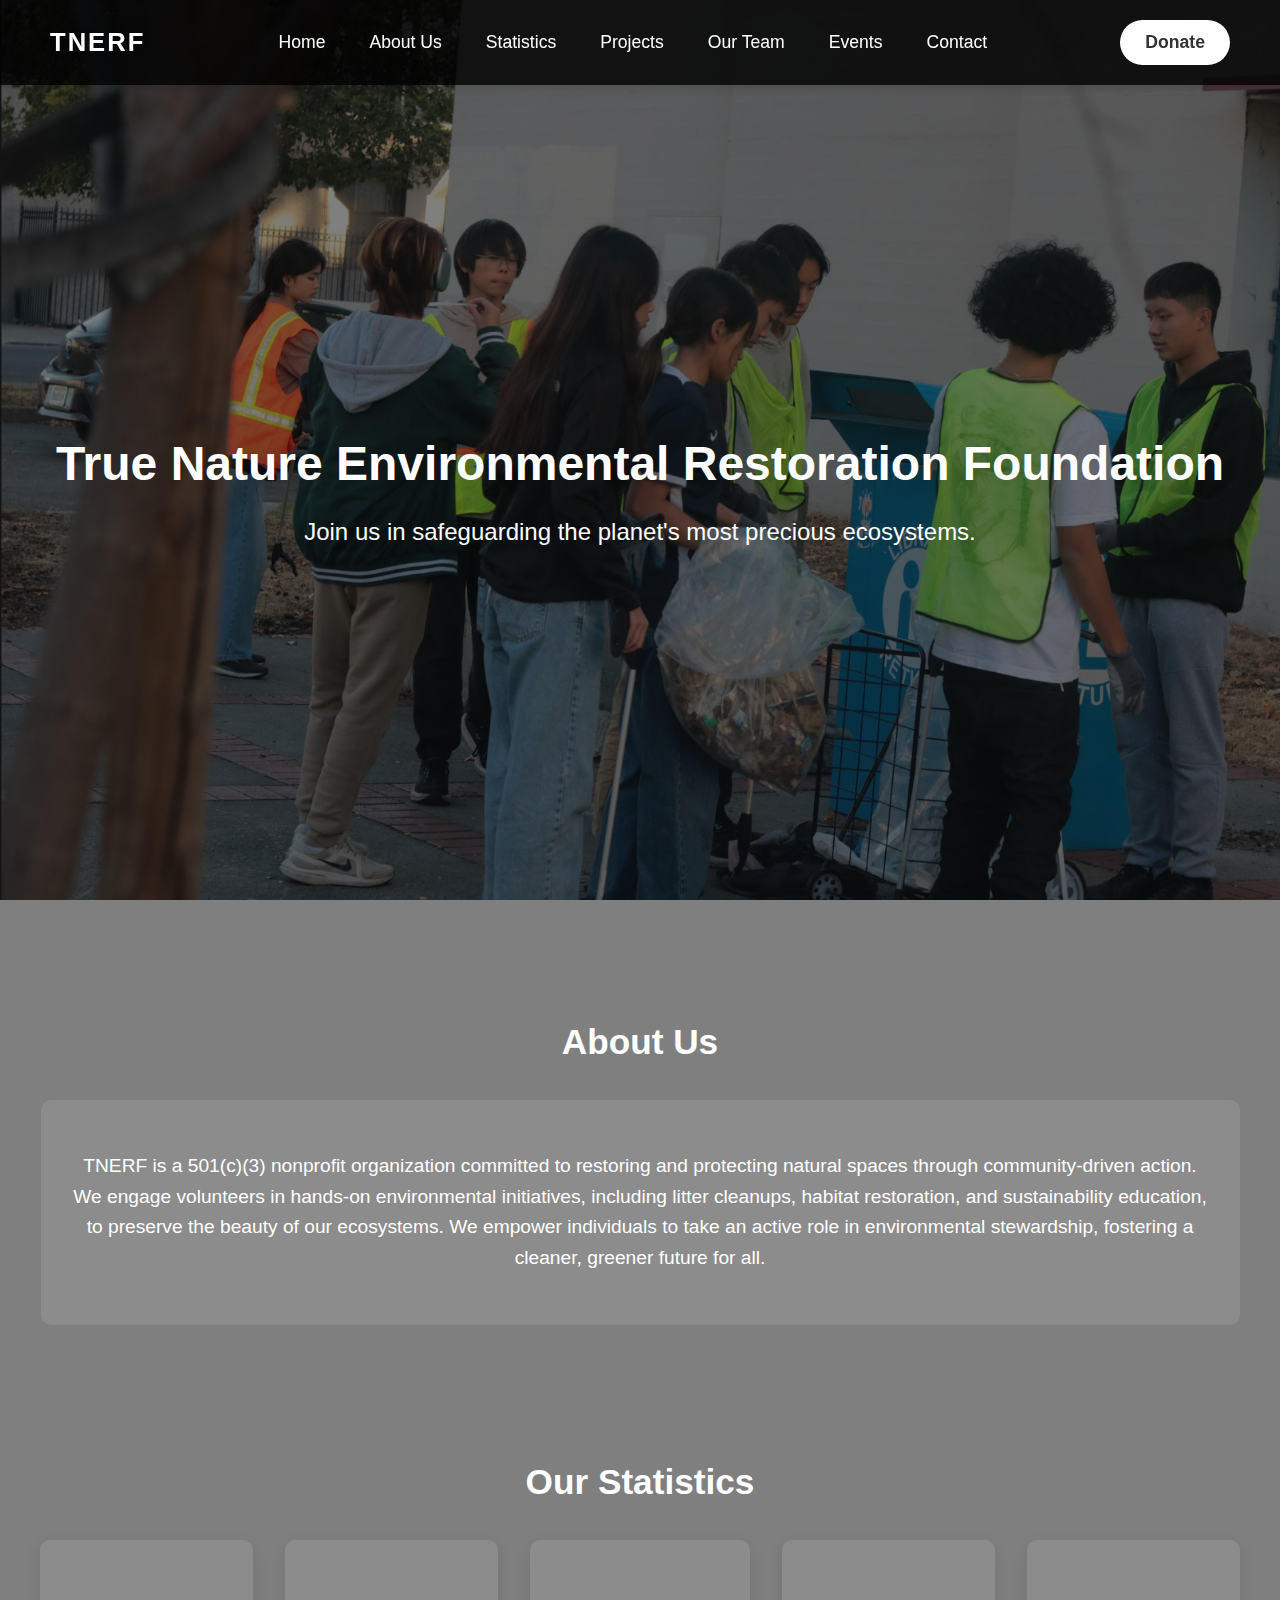
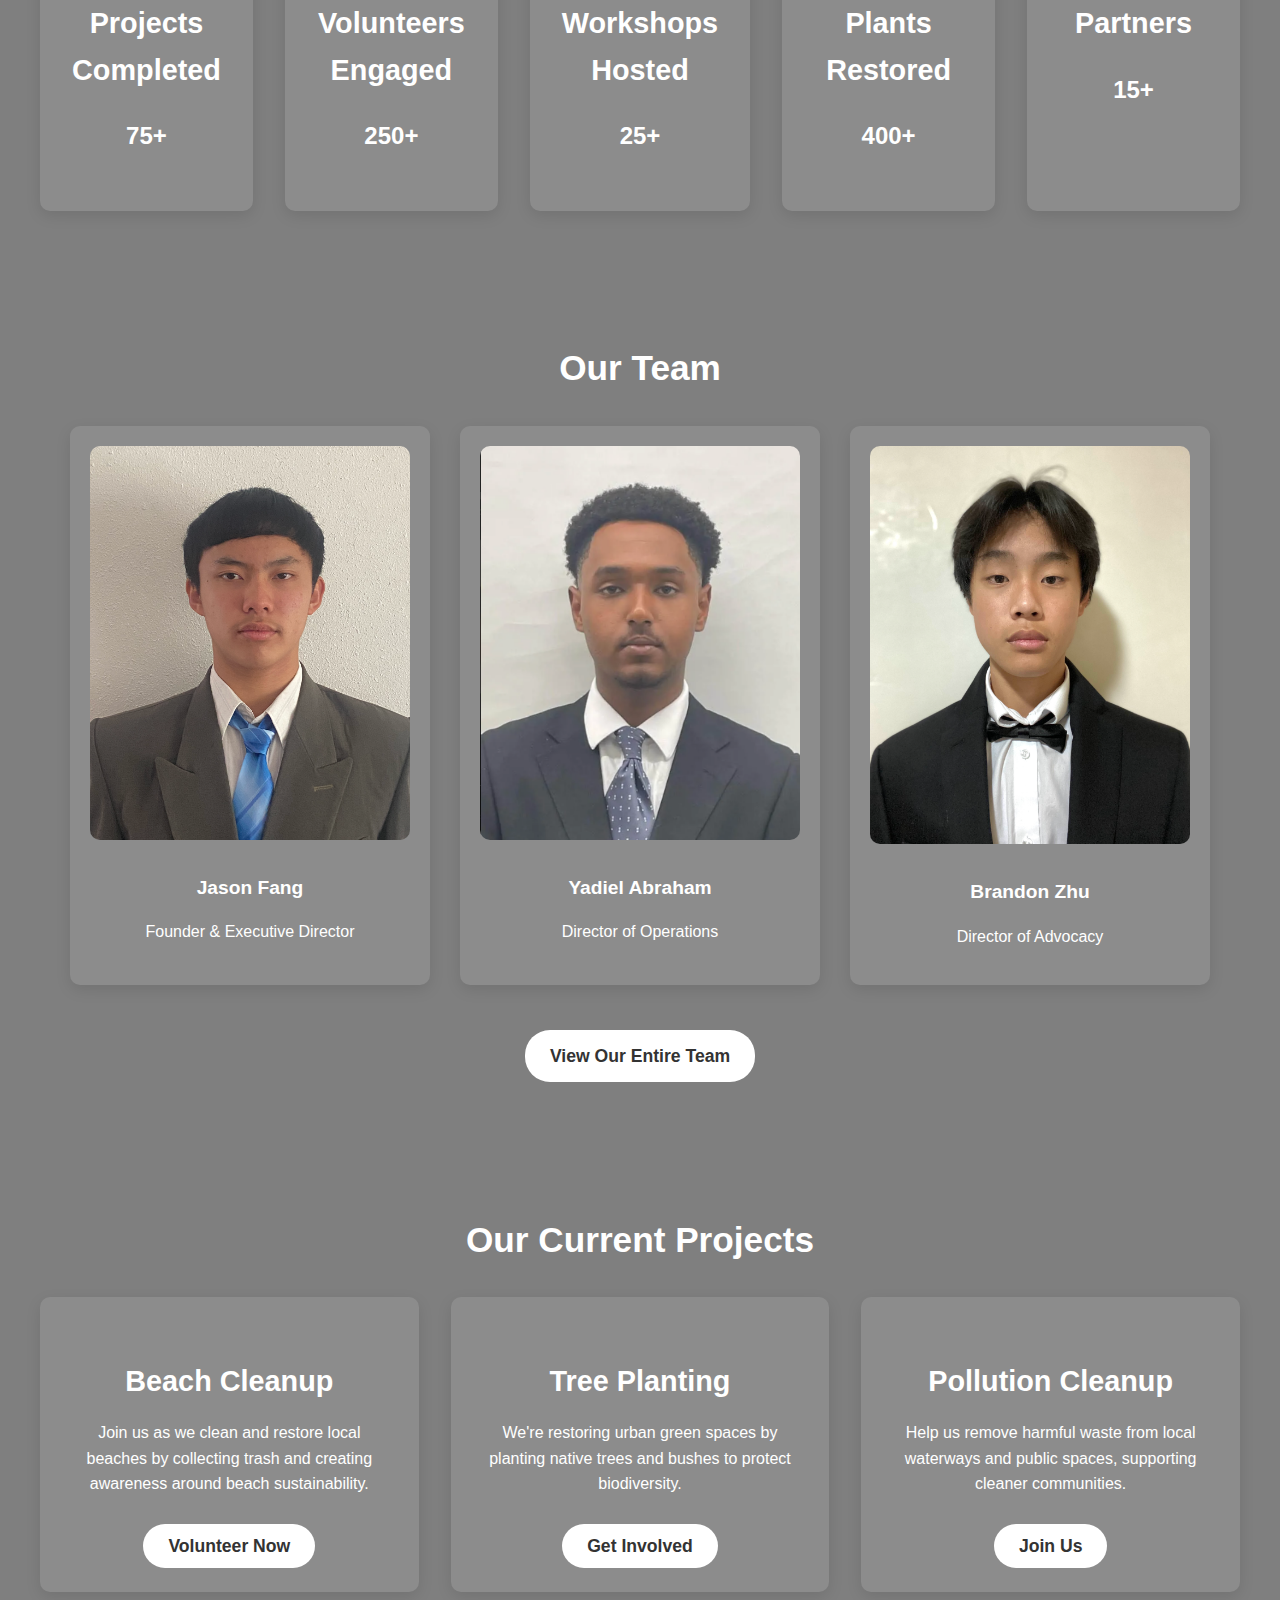
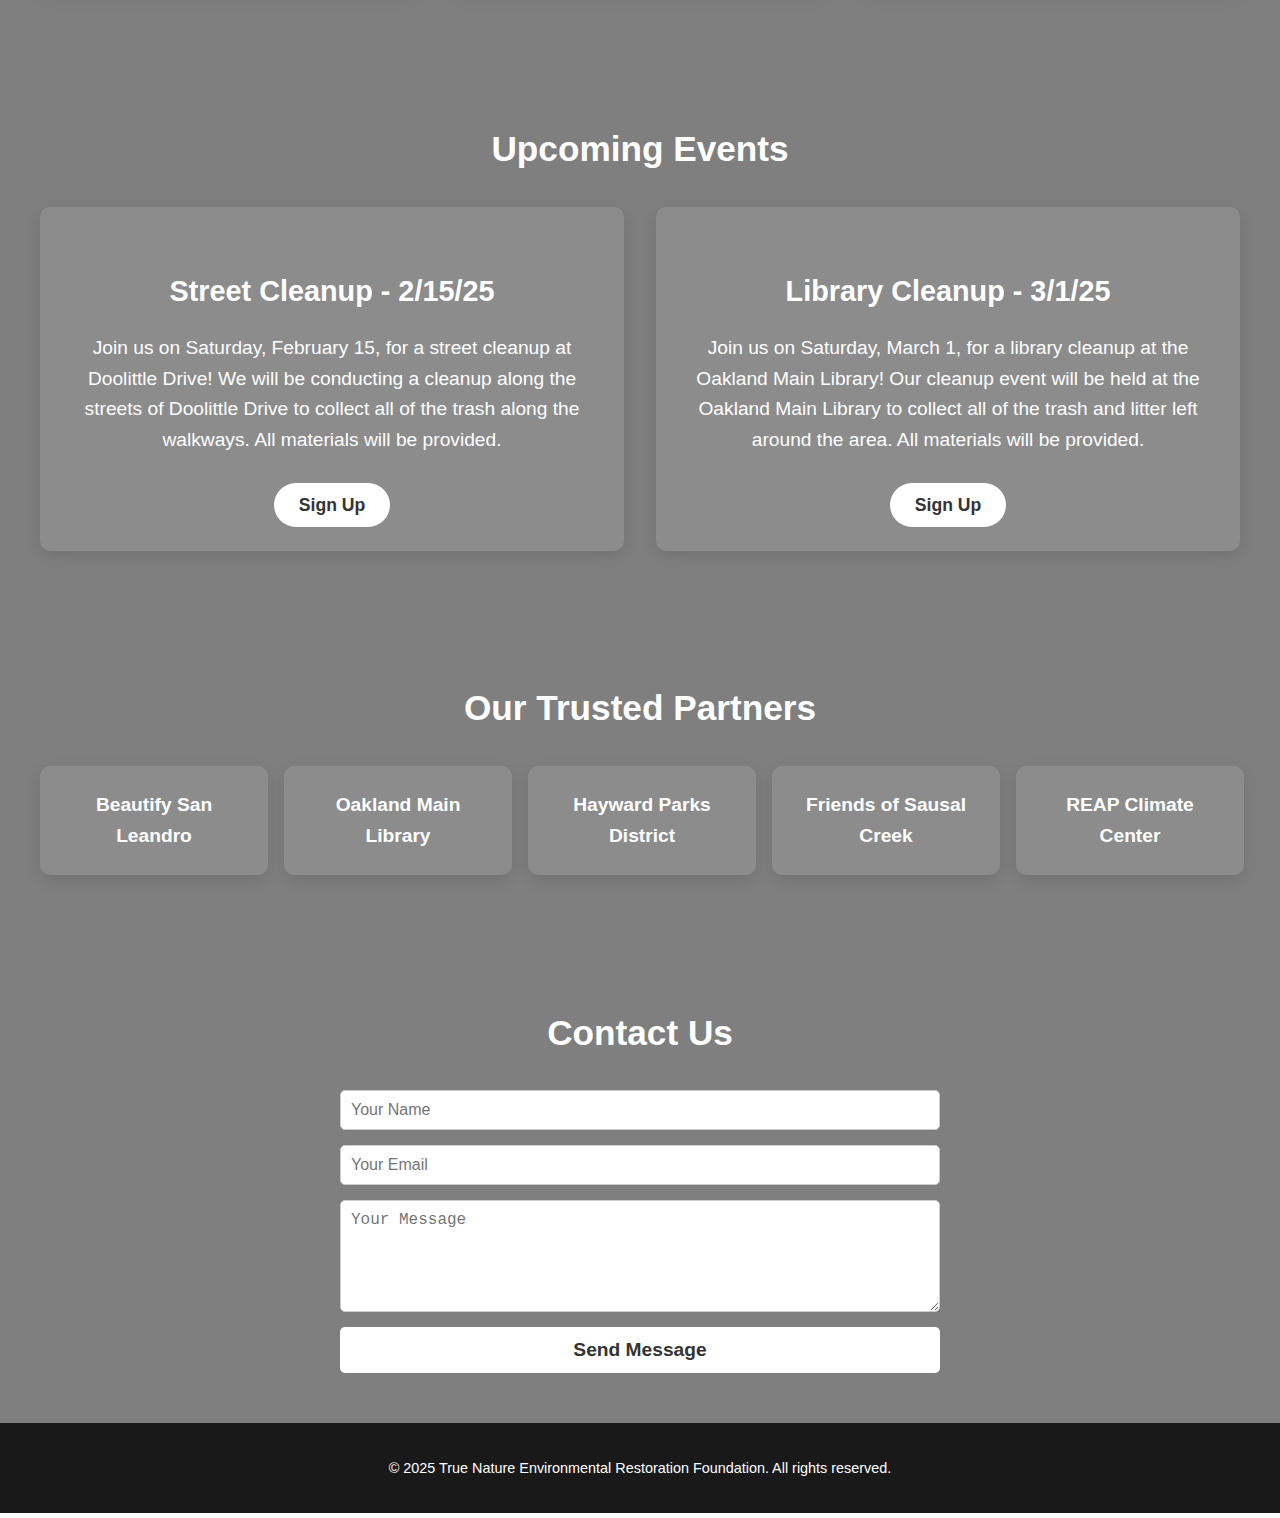
==== index.html @ 531f9092 "Update index.html" ====
<!DOCTYPE html>
<html lang="en">
<head>
    <meta charset="UTF-8">
    <meta name="viewport" content="width=device-width, initial-scale=1.0">
    <meta name="description" content="TNERF is a 501(c)(3) nonprofit organization dedicated to restoring and preserving the natural beauty of our environment through community-driven initiatives and environmental education.">
    <meta property="og:title" content="True Nature Environmental Restoration Foundation">
    <meta property="og:description" content="TNERF is a 501(c)(3) nonprofit organization dedicated to restoring and preserving the natural beauty of our environment through community-driven initiatives and environmental education.">
    <meta property="og:image" content="https://www.truenaturerestoration.org/images/2TNERF.png">    
    <meta property="og:url" content="https://truenaturerestoration.org">
    <title>True Nature Environmental Restoration Foundation</title>
    <link rel="icon" href="images/2TNERF.png" type="image/png">
    <link rel="stylesheet" href="/styles.css">
</head>
<body>
    <header>
        <a href="index.html#intro" class="logo">TNERF</a>
        <nav>
            <a href="index.html#intro">Home</a>
            <a href="index.html#about">About Us</a>
            <a href="index.html#statistics">Statistics</a>
            <a href="index.html#projects">Projects</a>
            <a href="index.html#team">Our Team</a>
            <a href="index.html#events">Events</a>
            <a href="index.html#contact">Contact</a>
        </nav>
        <button class="donate-btn">
            <a href="https://donate.stripe.com/eVa7vp5Vr6un7a8aEE" target="_blank" style="text-decoration: none; color: inherit;">Donate</a>
        </button>
    </header>

    <section id="intro">
        <div class="intro-content">
            <h1>True Nature Environmental Restoration Foundation</h1>
            <p>Join us in safeguarding the planet's most precious ecosystems.</p>
        </div>
    </section>

    <section id="about">
        <h2>About Us</h2>
        <div class="about-description">
            <p>TNERF is a 501(c)(3) nonprofit organization committed to restoring and protecting natural spaces through community-driven action. We engage volunteers in hands-on environmental initiatives, including litter cleanups, habitat restoration, and sustainability education, to preserve the beauty of our ecosystems. We empower individuals to take an active role in environmental stewardship, fostering a cleaner, greener future for all.</p>
        </div>
    </section>

    <section id="statistics">
        <h2>Our Statistics</h2>
        <div class="statistics-container">
            <div class="stat-box">
                <h3>Projects Completed</h3>
                <p>75+</p>
            </div>
            <div class="stat-box">
                <h3>Volunteers Engaged</h3>
                <p>250+</p>
            </div>
            <div class="stat-box">
                <h3>Workshops Hosted</h3>
                <p>25+</p>
            </div>
            <div class="stat-box">
                <h3>Plants Restored</h3>
                <p>400+</p>
            </div>
            <div class="stat-box">
                <h3>Partners</h3>
                <p>15+</p>
            </div>
        </div>
    </section>

    <section id="team">
        <h2>Our Team</h2>
        <div class="team-container">
            <div class="team-member">
                <img src="images/FangJason.png">
                <h3>Jason Fang</h3>
                <p>Founder & Executive Director</p>
            </div>
            <div class="team-member">
                <img src="images/AbrahamYadiel.png">
                <h3>Yadiel Abraham</h3>
                <p>Director of Operations</p>
            </div>
            <div class="team-member">
                <img src="images/ZhuBrandon.png">
                <h3>Brandon Zhu</h3>
                <p>Director of Advocacy</p>
            </div>
        </div>
        <div class="view-full-team">
            <a href="/full-team" class="cta-btn">View Our Entire Team</a>
        </div>
    </section>

    <section id="projects">
        <h2>Our Current Projects</h2>
        <div class="projects-container">
            <div class="project-card">
                <h3>Beach Cleanup</h3>
                <p>Join us as we clean and restore local beaches by collecting trash and creating awareness around beach sustainability.</p>
                <a href="https://forms.gle/P7ftNmAohWHBa9Wt8" class="cta-btn" target="_blank">Volunteer Now</a>
            </div>
            <div class="project-card">
                <h3>Tree Planting</h3>
                <p>We're restoring urban green spaces by planting native trees and bushes to protect biodiversity.</p>
                <a href="https://forms.gle/P7ftNmAohWHBa9Wt8" class="cta-btn" target="_blank">Get Involved</a>
            </div>
            <div class="project-card">
                <h3>Pollution Cleanup</h3>
                <p>Help us remove harmful waste from local waterways and public spaces, supporting cleaner communities.</p>
                <a href="https://forms.gle/P7ftNmAohWHBa9Wt8" class="cta-btn" target="_blank">Join Us</a>
            </div>
        </div>
    </section>

    <section id="events">
        <h2>Upcoming Events</h2>
        <div class="events-container">
            <div class="event-card">
                <h3>Street Cleanup - 2/15/25</h3>
                <p>Join us on Saturday, February 15, for a street cleanup at Doolittle Drive! We will be conducting a cleanup along the streets of Doolittle Drive to collect all of the trash along the walkways. All materials will be provided.</p>
                <a href="https://forms.gle/nNtjUvXfeR5rRmCF6" class="sign-up-btn" target="_blank">Sign Up</a>
            </div>
            <div class="event-card">
                <h3>Library Cleanup - 3/1/25</h3>
                <p>Join us on Saturday, March 1, for a library cleanup at the Oakland Main Library! Our cleanup event will be held at the Oakland Main Library to collect all of the trash and litter left around the area. All materials will be provided.</p>
                <a href="https://forms.gle/XPNAgCLXwdvQe8RRA" class="sign-up-btn" target="_blank">Sign Up</a>
            </div>
    </section>

    <section id="trusted-partners">
        <h2>Our Trusted Partners</h2>
        <div class="partners-container">
            <div class="partner-card">Beautify San Leandro</div>
            <div class="partner-card">Oakland Main Library</div>
            <div class="partner-card">Hayward Parks District</div>
            <div class="partner-card">Friends of Sausal Creek</div>
            <div class="partner-card">REAP Climate Center</div>
        </div>
    </section>

    <section id="contact">
        <h2>Contact Us</h2>
        <form class="contact-form" action="https://formspree.io/f/xjvnqkqz" method="POST">
            <input type="text" name="name" placeholder="Your Name" required>
            <input type="email" name="email" placeholder="Your Email" required>
            <textarea name="message" placeholder="Your Message" rows="5" required></textarea>
            <button type="submit" class="cta-btn">Send Message</button>
        </form>
    </section>

    <footer>
        </div>
        <p>© 2025 True Nature Environmental Restoration Foundation. All rights reserved.</p>
    </footer>

    <script>
        window.addEventListener("DOMContentLoaded", function() {
            if (window.innerWidth <= 768) {
                document.querySelector('#projects h2').textContent = "Projects";
                document.querySelector('#events h2').textContent = "Events";
                document.querySelector('#trusted-partners h2').textContent = "Partners";
            }
        });
    </script>

</body>
</html>
---- styles.css ----
/* General Styles */
body {
    font-family: Arial, sans-serif;
    background-image: url('images/1TNERF.png'); /* Background image */
    background-attachment: fixed;
    background-size: cover;
    color: #fff;
    line-height: 1.6;
    margin: 0;
    position: relative;
}

/* Add a black transparent overlay to the background image */
body::before {
    content: '';
    position: absolute;
    top: 0;
    left: 0;
    width: 100%;
    height: 100%;
    background: rgba(0, 0, 0, 0.5); /* Black transparency overlay */
    z-index: -1;
}

/* Header Styles */
header {
    background: rgba(0, 0, 0, 0.8); /* Dark overlay */
    color: white;
    padding: 20px 50px;
    position: sticky;
    top: 0;
    z-index: 10;
    display: flex;
    justify-content: space-between;
    align-items: center;
    box-shadow: 0 4px 8px rgba(0, 0, 0, 0.1); /* Shadow effect */
}

header .logo {
    font-size: 1.6em;
    font-weight: bold;
    letter-spacing: 2px;
    color: white;
    text-decoration: none;
}

header nav {
    display: flex;
    gap: 20px;
}

header nav a {
    color: white;
    text-decoration: none;
    font-size: 1.1rem;
    font-weight: 500;
    padding: 6px 12px;
    border-radius: 5px;
}

header nav a:hover {
    background-color: rgba(255, 255, 255, 0.1);
}

.donate-btn, .cta-btn, .sign-up-btn {
    background-color: white;
    color: #333;
    padding: 12px 25px;
    border-radius: 25px;
    font-size: 1.1rem;
    font-weight: bold;
    border: none;
    cursor: pointer;
    transition: background-color 0.3s ease, color 0.3s ease;
    text-decoration: none; /* Remove underline */
}

.donate-btn:hover, .cta-btn:hover, .sign-up-btn:hover {
    background-color: #ffffffe2;
    color: rgb(0, 0, 0);
}

/* Hero Section */
#intro {
    height: 100vh;  /* Full-screen height */
    display: flex;
    justify-content: center;
    align-items: center;
    flex-direction: column;
    text-align: center;
    color: white;
    margin-top: -50px;  /* Moves the content upwards */
}

.intro-content h1 {
    font-size: 3rem;
    margin-bottom: 10px;
}

.intro-content p {
    font-size: 1.5rem;
    margin-top: 0;
}

/* About Us Section */
#about {
    padding: 50px 20px;
    text-align: center;
}

.about-description {
    background: rgba(255, 255, 255, 0.1); /* White transparency box */
    padding: 2rem;
    border-radius: 10px;
    max-width: 1135px;
    margin: 0 auto;
}

.about-container {
    background: rgba(255, 255, 255, 0.1);
    padding: 2rem;
    border-radius: 10px;
    max-width: 1200px;
    margin: 0 auto;
    box-shadow: 0 5px 15px rgba(0, 0, 0, 0.1);
}

.about-description:hover {
    transform: scale(1.05);
}

#about h2 {
    font-size: 2.2rem;
}

.about-description p {
    font-size: 1.2rem;
}

/* Statistics Section */
#statistics {
    padding: 50px 20px;
    text-align: center;
}

.statistics-container {
    display: grid;
    grid-template-columns: repeat(5, 1fr); /* 5 boxes in a row */
    gap: 2rem;
    max-width: 1200px;
    margin: 0 auto;
}

.stat-box {
    background: rgba(255, 255, 255, 0.1);
    padding: 2rem;
    border-radius: 10px;
    box-shadow: 0 5px 15px rgba(0, 0, 0, 0.1);
    transition: transform 0.3s ease;
}

#statistics h2 {
    font-size: 2.2rem;
}

.stat-box:hover {
    transform: scale(1.05);
}

.stat-box h3 {
    font-size: 1.8rem;
    margin-bottom: 10px;
}

.stat-box p {
    font-size: 1.5rem;
    font-weight: bold;
}

/* Team Section */
#team {
    padding: 50px 20px;
    text-align: center;
}

#team h2 {
    font-size: 2.2rem;
}

.team-container {
    display: grid;
    grid-template-columns: repeat(3, 1fr);
    gap: 2rem;
    max-width: 1200px;
    margin: 0 auto;
}

.team-member {
    background: rgba(255, 255, 255, 0.1); /* White transparency box */
    color: white;
    padding: 2rem;
    border-radius: 10px;
    box-shadow: 0 5px 15px rgba(0, 0, 0, 0.1);
    transition: transform 0.3s ease;
}

.team-member:hover {
    transform: scale(1.05); /* Hover effect */
}

.team-member img {
    width: 100%;
    height: auto;
    border-radius: 10px;
}

.team-member h3 {
    margin-top: 15px;
    font-size: 1.8rem;
}

.team-member p {
    font-size: 1.5rem;
}

/* Button below Team */
.view-full-team {
    margin-top: 45px;
    display: flex;
    justify-content: center;
    align-items: center;
}

/* Projects Section */
#projects {
    padding: 50px 20px;
    text-align: center;
}

#projects h2 {
    font-size: 2.2rem;
}

.projects-container {
    display: grid;
    grid-template-columns: repeat(3, 1fr);
    gap: 2rem;
    max-width: 1200px;
    margin: 0 auto;
}

.project-card a {
    text-decoration: none;
}

.project-card {
    background: rgba(255, 255, 255, 0.1); /* White transparency box */
    color: white;
    padding: 2rem;
    border-radius: 10px;
    box-shadow: 0 5px 15px rgba(0, 0, 0, 0.1);
    transition: transform 0.3s ease;
    text-decoration: none;
}

.project-card:hover {
    transform: scale(1.05);
}

.project-card h3 {
    font-size: 1.8rem;
    text-decoration: none;
    margin-bottom: 0.5rem;
}

.project-card p {
    margin-bottom: 2.2rem; /* Add space below description */
}

/* Upcoming Events Section */
#events {
    padding: 50px 20px;
    text-align: center;
}

#events h2 {
    font-size: 2.2rem;
}

.events-container {
    display: grid;
    grid-template-columns: repeat(2, 1fr);
    gap: 2rem;
    max-width: 1200px;
    margin: 0 auto;
}

.event-card {
    background: rgba(255, 255, 255, 0.1); /* White transparency box */
    border-radius: 10px;
    padding: 2rem;
    color: white;
    text-align: center;
    box-shadow: 0 5px 15px rgba(0, 0, 0, 0.1);
    transition: transform 0.3s ease;
}

.event-card:hover {
    transform: scale(1.05);
}

.event-card h3 {
    font-size: 1.8rem;
    margin-bottom: 0.5rem;
}

.event-card p {
    font-size: 1.2rem;
    margin-bottom: 2.2rem; /* Add space below description */
}

/* Trusted Partners Section */
#trusted-partners {
    padding: 50px 20px;
    text-align: center;
}

#trusted-partners h2 {
    font-size: 2.2rem;
}

.partners-container {
    display: flex;
    justify-content: space-between; /* Distributes them evenly */
    gap: 1rem;
    max-width: 1200px;
    margin: 0 auto;
}

.partner-card {
    background: rgba(255, 255, 255, 0.1); /* White transparency box */
    color: white;
    padding: 1.5rem;
    border-radius: 10px;
    box-shadow: 0 5px 15px rgba(0, 0, 0, 0.1);
    text-align: center;
    font-size: 1.2rem;
    font-weight: bold;
    transition: transform 0.3s ease;
    flex: 1; /* Ensures equal width */
    min-width: 180px; /* Prevents shrinking too much */
    max-width: 220px; /* Limits width to keep them all in one row */
}

.partner-card:hover {
    transform: scale(1.05);
}

/* Contact Section */
#contact {
    padding: 50px 20px;
    text-align: center;
}

#contact h2 {
    font-size: 2.2rem;
}

.contact-form {
    max-width: 600px;
    margin: 0 auto;
    display: flex;
    flex-direction: column;
    gap: 15px;
}

.contact-form input,
.contact-form textarea {
    padding: 10px;
    border-radius: 5px;
    border: 1px solid #ccc;
    font-size: 1rem;
}

.contact-form button {
    background-color: white;
    color: #333;
    padding: 12px 24px;
    border: none;
    cursor: pointer;
    border-radius: 5px;
    font-size: 1.2rem;
    transition: background-color 0.3s ease, color 0.3s ease;
}

.contact-form button:hover {
    background-color: #ffffffe2;
    color: rgb(0, 0, 0);
}

/* Footer */
footer {
    background-color: rgba(0, 0, 0, 0.8);
    color: white;
    padding: 1.2rem 0;
    text-align: center;
}

footer .footer-links {
    display: flex;
    justify-content: center;
    gap: 20px;
    margin-bottom: 1rem;
}

footer a {
    color: white;
    text-decoration: none;
    font-size: 1rem;
}

footer p {
    font-size: 0.9em;
}

/* General Styles for Team Section */
#full-team {
    padding: 40px 20px;
    text-align: center;
}

#full-team h2 {
    font-size: 2.2em;
    margin-bottom: 20px;
    font-weight: bold;
}

.team-container {
    display: flex;
    flex-wrap: wrap;
    justify-content: center;
    gap: 30px;
}

.team-member {
    width: 30%;
    text-align: center;
    padding: 20px;
    box-sizing: border-box;
}

.team-member img {
    width: 100%;
    height: auto;
    border-radius: 10px;
    margin-bottom: 10px;
}

.team-member h3 {
    font-size: 1.2em;
    margin-bottom: 5px;
}

.team-member p {
    font-size: 1em;
    color: #666;
    color: white; /* Change text color to white */
}

/* Mobile Styles */
@media only screen and (max-width: 768px) {
    /* Hide the header on mobile */
    header {
        display: none;
    }

    /* Adjust body background for mobile */
    body {
        background-image: url('images/1TNERF.png'); /* Optional: Add a different background for mobile */
        background-size: cover; /* Ensures the image is smaller and fits inside the container */
        background-position: center; /* Centers the image */
        background-repeat: no-repeat; /* Prevents image repetition */
    }

    /* Hero Section */
    #intro {
        height: 90vh;  /* Adjust height for mobile */
        padding: 0px 20px;
        padding-top: 50px;
    }

    .intro-content h1 {
        font-size: 2.5rem;
        margin-top: 20px; 
    }

    .intro-content p {
        font-size: 1.2rem;
    }

    /* About Us Section */
    #about {
        padding: 30px 15px;
    }

    .about-description,
    .about-container {
        padding: 1.5rem;
        margin: 0 10px;
    }

    #about h2 {
        font-size: 2.2rem; /* Updated font size */
    }

    .about-description p {
        font-size: 1rem;
    }

    /* Statistics Section */
    #statistics {
        padding: 30px 15px;
        text-align: center; /* Center the content */
    }

    .statistics-container {
        display: grid;
        grid-template-columns: repeat(2, 1fr); /* 2 boxes per row by default */
        gap: 1rem;
        max-width: 1200px;
        margin: 0 auto; /* Centers the grid */
    }

    .stat-box {
        padding: 1.5rem;
        background: rgba(255, 255, 255, 0.1); /* Optional background for visibility */
        border-radius: 10px;
        box-shadow: 0 5px 15px rgba(0, 0, 0, 0.1);
    }

    #statistics h2 {
        font-size: 1.8rem;
    }

    .stat-box h3 {
        font-size: 1.5rem;
    }

    .stat-box p {
        font-size: 1.3rem;
    }

    /* Responsive Design for Mobile */
    @media (max-width: 768px) {
        .statistics-container {
            grid-template-columns: 1fr; /* Stack boxes in one column */
        }

        .stat-box {
            margin: 10px 0; /* Add space between the boxes */
        }

        #statistics h2 {
            font-size: 1.8rem; /* Adjust heading size */
        }

        .stat-box h3 {
            font-size: 1.3rem; /* Adjust box title size */
        }

        .stat-box p {
            font-size: 1.1rem; /* Adjust paragraph size */
        }
    }

    /* Mobile Version */
    @media screen and (max-width: 767px) {
        .projects-container {
            display: grid;
            grid-template-columns: 1fr; /* 1 column per row on mobile */
            gap: 1rem; /* Space between the cards */
            padding: 0 15px; /* Add padding to the container for better spacing */
        }

        .project-card {
            width: 100%; /* Full width for mobile */
            max-width: 450px; /* Adjust the card width to be smaller */
            margin: 0 auto; /* Center the project cards */
            padding: 1.5rem; /* Add padding inside the card */
            box-sizing: border-box; /* Ensure padding is included in the width */
        }

        .project-card h3 {
            font-size: 1.5rem;
        }

        .project-card p {
            font-size: 1.2rem;
        }
    }

    #projects h2 {
        font-size: 2.2rem; /* Updated font size */
    }

    /* Team Section */
    #team {
        padding: 30px 15px;
    }

    .team-container {
        grid-template-columns: 1fr 1fr; /* 2 columns per row on mobile */
    }

    .team-member {
        padding: 1.5rem;
    }

    .team-member h3 {
        font-size: 1.5rem;
    }

    .team-member p {
        font-size: 1.2rem;
    }

    /* Button below Team */
    .view-full-team {
        margin-top: 20px;
    }

    /* Upcoming Events Section */
    #events {
        padding: 30px 15px;
    }

    #events h2 {
        font-size: 2.2rem; /* Updated font size */
    }

    .events-container {
        display: grid;
        grid-template-columns: 1fr; /* 1 column per row on mobile */
        gap: 1.5rem;
    }

    .event-card {
        padding: 1.5rem;
        font-size: 1rem;
    }

    .event-card h3 {
        font-size: 1.5rem;
    }

    .event-card p {
        font-size: 1rem;
    }

    /* Trusted Partners Section */
    #trusted-partners {
        padding: 30px 15px;
    }

    #trusted-partners h2 {
        font-size: 2.2rem; /* Updated font size */
        text-align: center; /* Optional: Center the heading */
    }

    .partners-container {
        display: flex;
        flex-direction: column; /* Stack the cards vertically on mobile */
        gap: 1.5rem;
        justify-content: center;
        align-items: center;  /* Ensure cards are centered on mobile */
    }

    .partner-card {
        padding: 1.2rem;
        font-size: 1.1rem;
        width: 100%; /* Ensure full width on mobile */
        max-width: 300px; /* Limit the max-width to prevent overflowing */
        box-sizing: border-box; /* Ensure padding doesn't affect width */
        margin: 0 auto; /* Center cards horizontally */
    }

    /* Contact Section */
    #contact {
        padding: 30px 15px;
    }

    #contact h2 {
        font-size: 2.2rem; /* Updated font size */
    }

    .contact-form {
        max-width: 100%;
        padding: 0 15px;
    }

    .contact-form input,
    .contact-form textarea {
        font-size: 1rem;
    }

    .contact-form button {
        font-size: 1.1rem;
    }

    /* Footer */
    footer {
        padding: 1rem 0;
    }

    footer .footer-links {
        flex-direction: column; /* Stack links vertically on mobile */
        gap: 10px;
    }

    footer p {
        font-size: 0.8em;
    }

    /* General Styles for Team Section */
    #full-team {
        padding: 30px 15px;
    }

    #full-team h2 {
        font-size: 2.2rem; /* Updated font size */
    }

    .team-container {
        display: flex;
        flex-wrap: wrap;
        justify-content: center;
        gap: 20px;
    }

    .team-member {
        width: 100%; /* Full width per team member on mobile */
        padding: 15px;
        box-sizing: border-box;
    }

    .team-member h3 {
        font-size: 1.1rem;
    }

    .team-member p {
        font-size: 0.9rem;
    }
}


    /* Hide description on mobile */
@media (max-width: 768px) {
    .intro-content p {
        display: none; /* Hides the paragraph */
    }
}
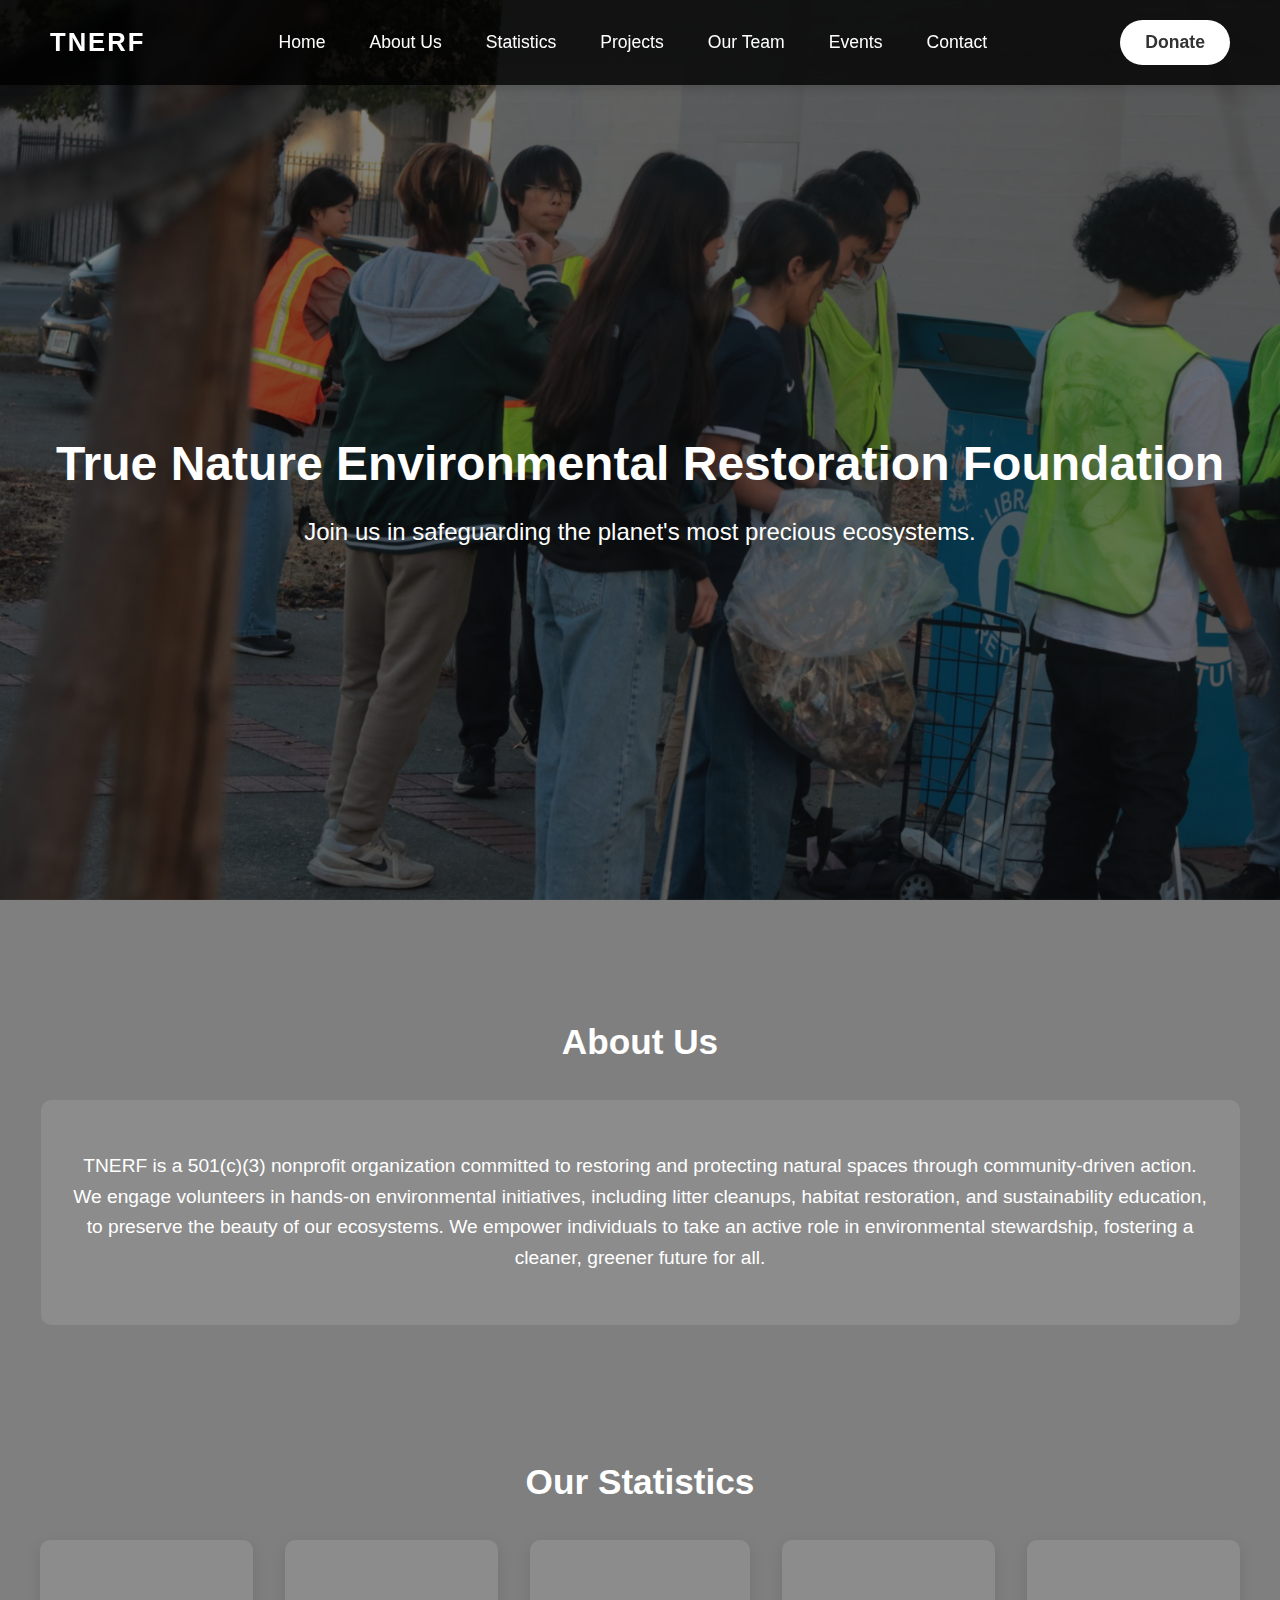
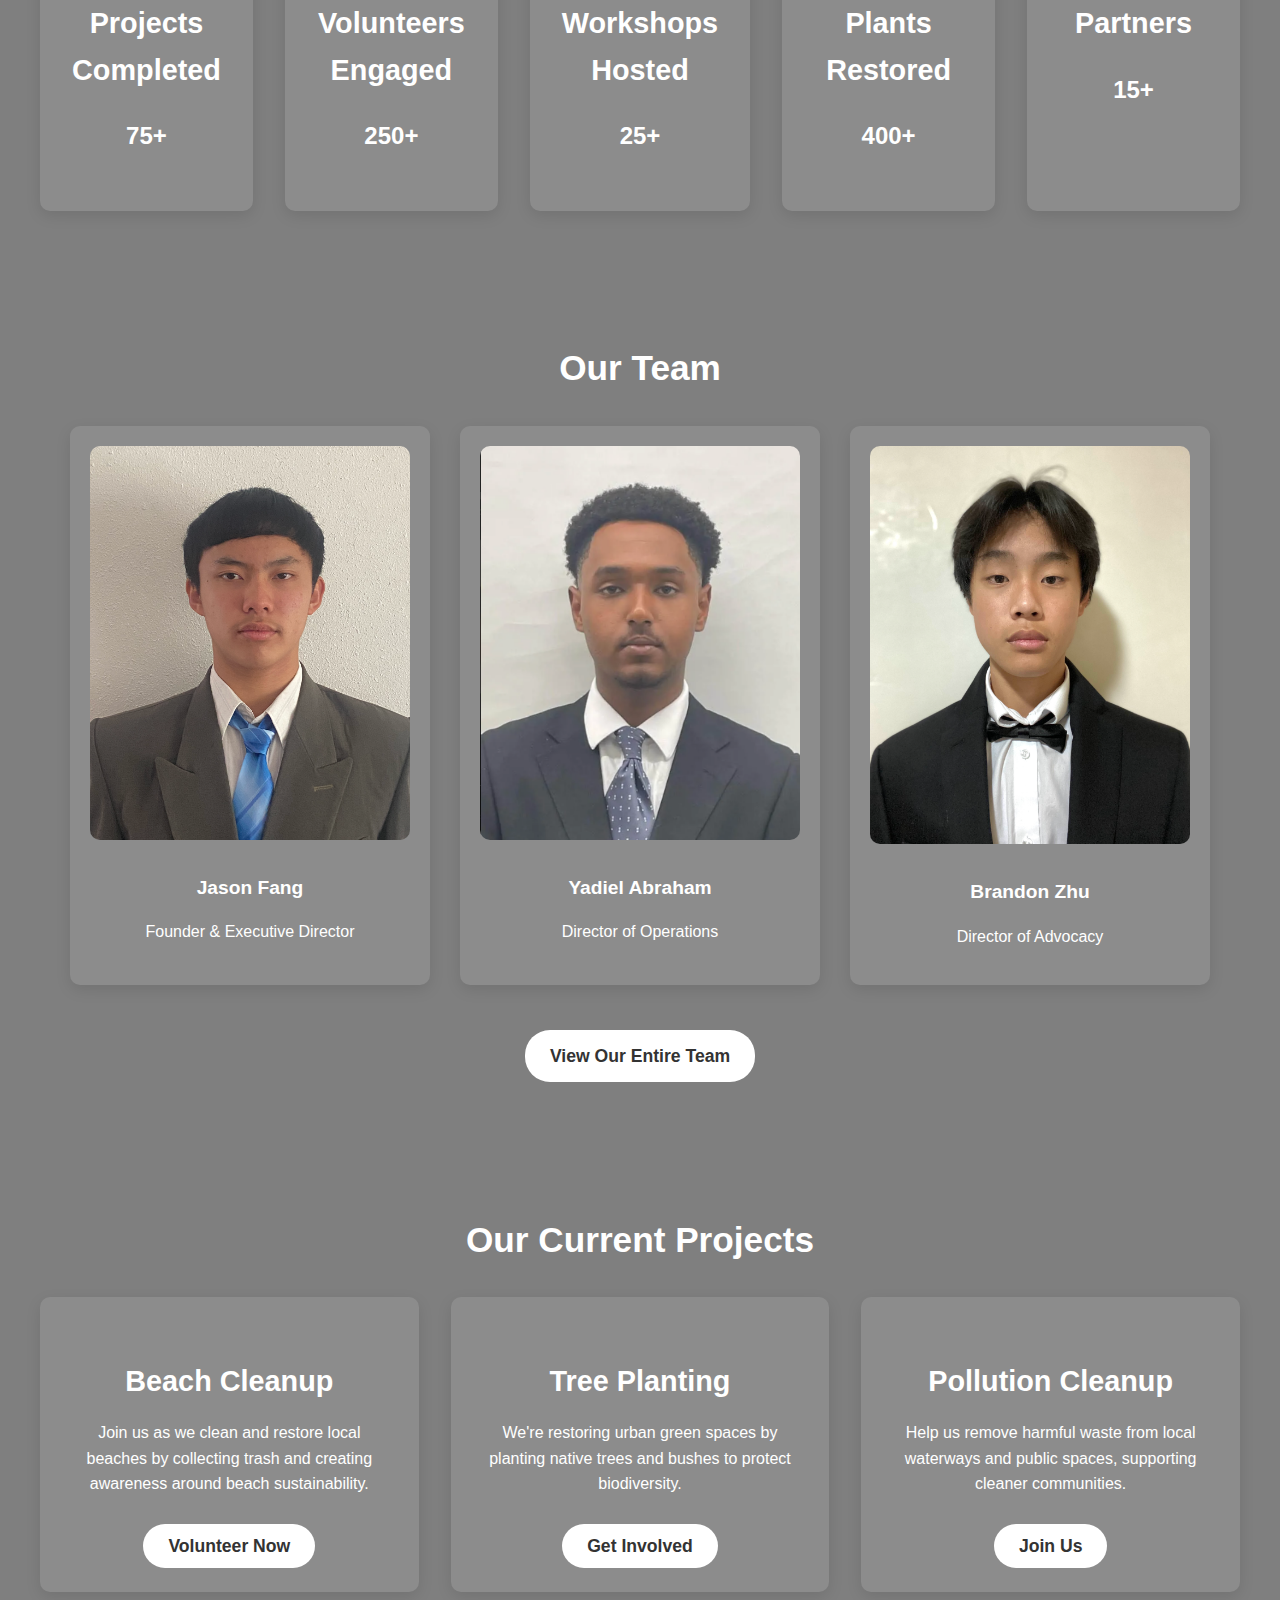
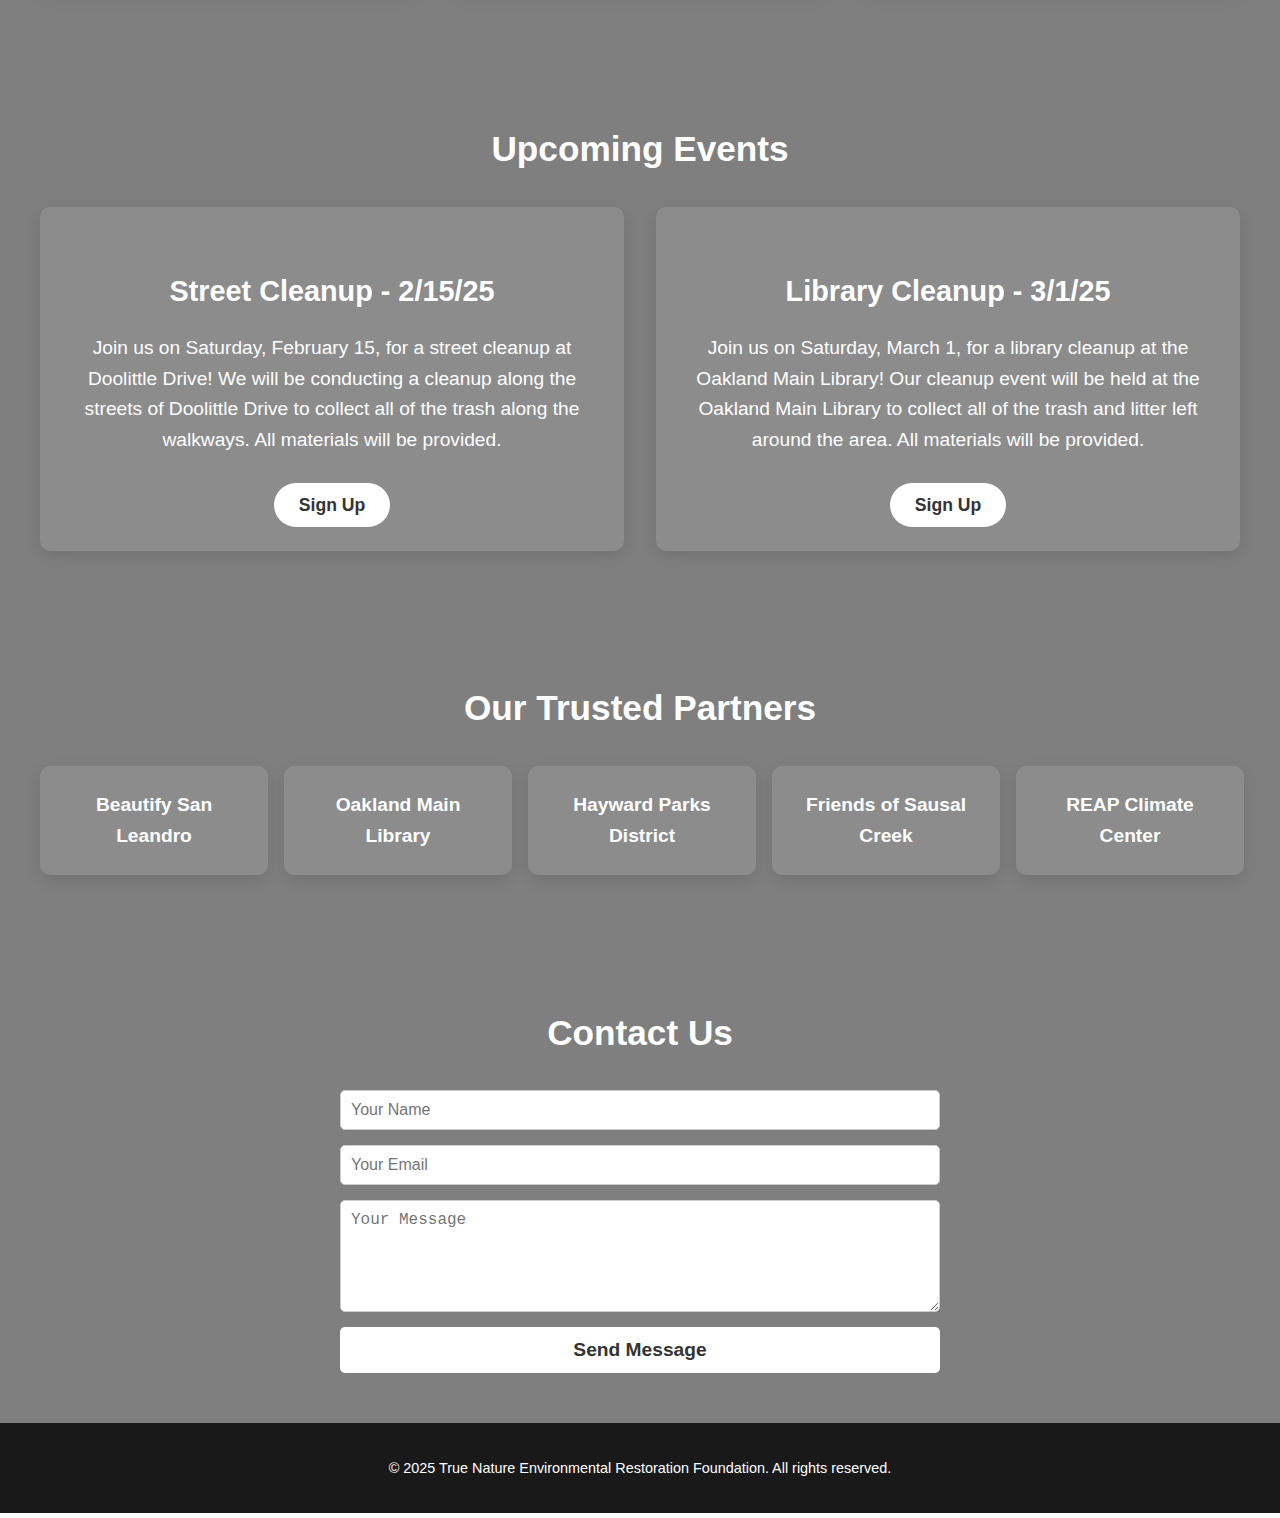
==== commit 0ba918f1: "Update index.html" ====
--- a/index.html
+++ b/index.html
@@ -6,10 +6,10 @@
     <meta name="description" content="TNERF is a 501(c)(3) nonprofit organization dedicated to restoring and preserving the natural beauty of our environment through community-driven initiatives and environmental education.">
     <meta property="og:title" content="True Nature Environmental Restoration Foundation">
     <meta property="og:description" content="TNERF is a 501(c)(3) nonprofit organization dedicated to restoring and preserving the natural beauty of our environment through community-driven initiatives and environmental education.">
-    <meta property="og:image" content="https://www.truenaturerestoration.org/images/2TNERF.png">    
+    <meta property="og:image" content="https://www.truenaturerestoration.org/images/TNERF2.png">    
     <meta property="og:url" content="https://truenaturerestoration.org">
     <title>True Nature Environmental Restoration Foundation</title>
-    <link rel="icon" href="images/2TNERF.png" type="image/png">
+    <link rel="icon" href="images/TNERF.png" type="image/png">
     <link rel="stylesheet" href="/styles.css">
 </head>
 <body>
--- a/styles.css
+++ b/styles.css
@@ -1,9 +1,10 @@
 /* General Styles */
 body {
     font-family: Arial, sans-serif;
-    background-image: url('images/1TNERF.png'); /* Background image */
+    background-image: url('New.jpg');    
     background-attachment: fixed;
     background-size: cover;
+    background-repeat: no-repeat;
     color: #fff;
     line-height: 1.6;
     margin: 0;
@@ -467,19 +468,21 @@
     color: white; /* Change text color to white */
 }
 
+@media only screen and (max-width: 768px) {
+    body {
+        background-image: url('New.jpg');
+        background-size: cover;
+        background-position: center;
+        background-repeat: no-repeat;
+        background-attachment: scroll; /* Fix mobile issue */
+    }
+}
+
 /* Mobile Styles */
 @media only screen and (max-width: 768px) {
     /* Hide the header on mobile */
     header {
         display: none;
-    }
-
-    /* Adjust body background for mobile */
-    body {
-        background-image: url('images/1TNERF.png'); /* Optional: Add a different background for mobile */
-        background-size: cover; /* Ensures the image is smaller and fits inside the container */
-        background-position: center; /* Centers the image */
-        background-repeat: no-repeat; /* Prevents image repetition */
     }
 
     /* Hero Section */
@@ -758,4 +761,4 @@
     .intro-content p {
         display: none; /* Hides the paragraph */
     }
-}+}
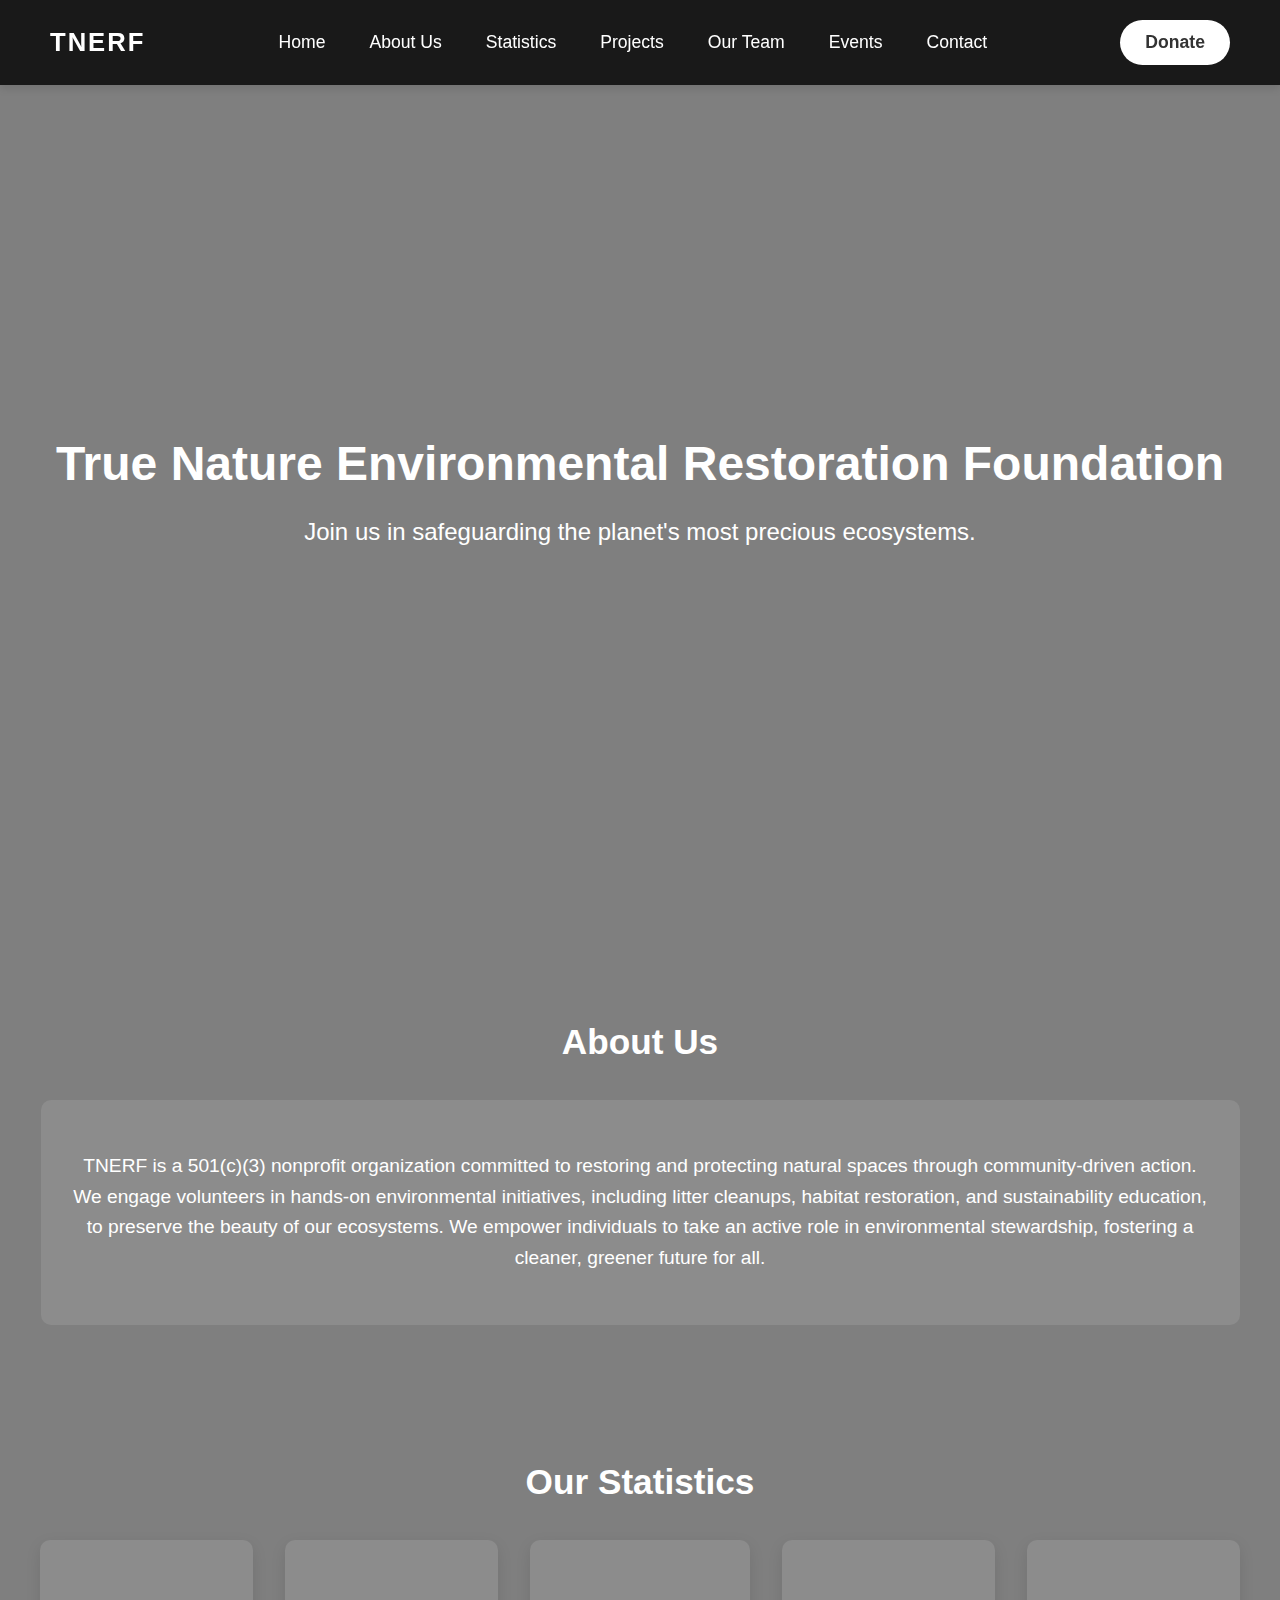
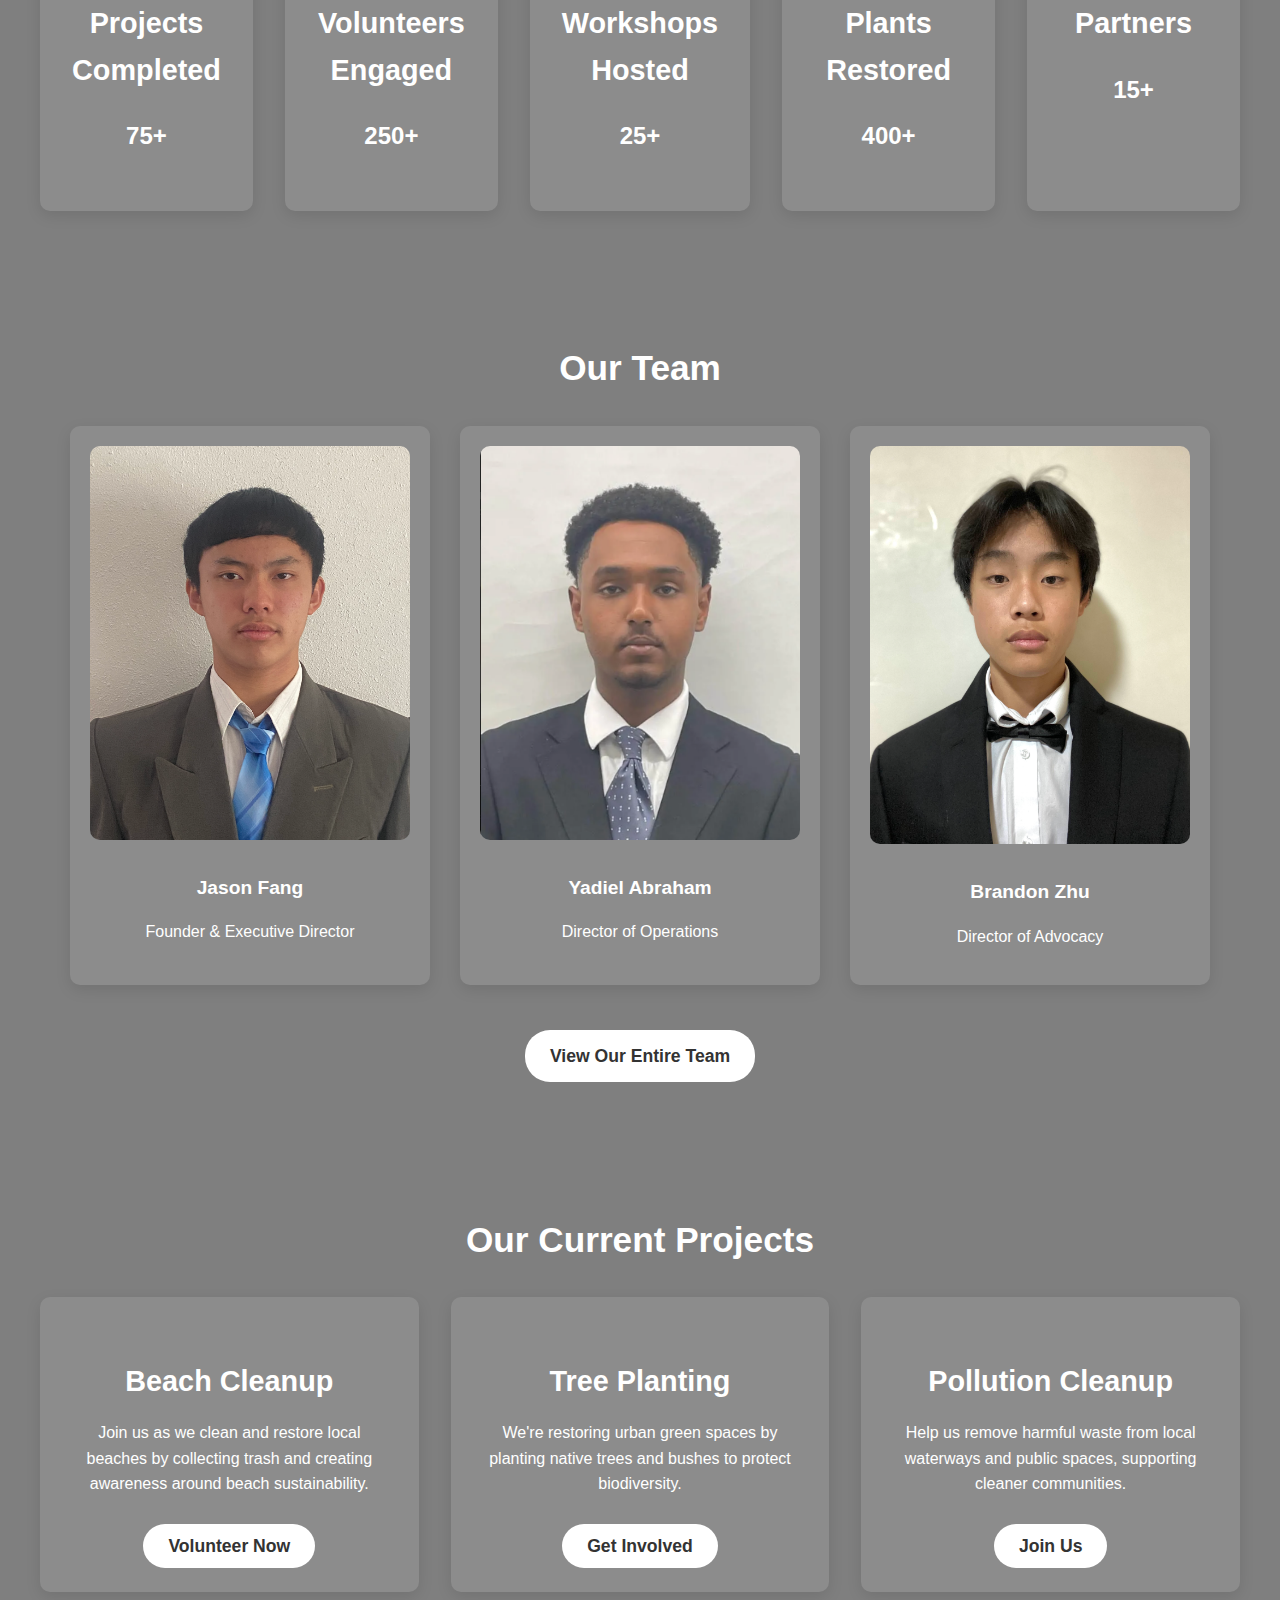
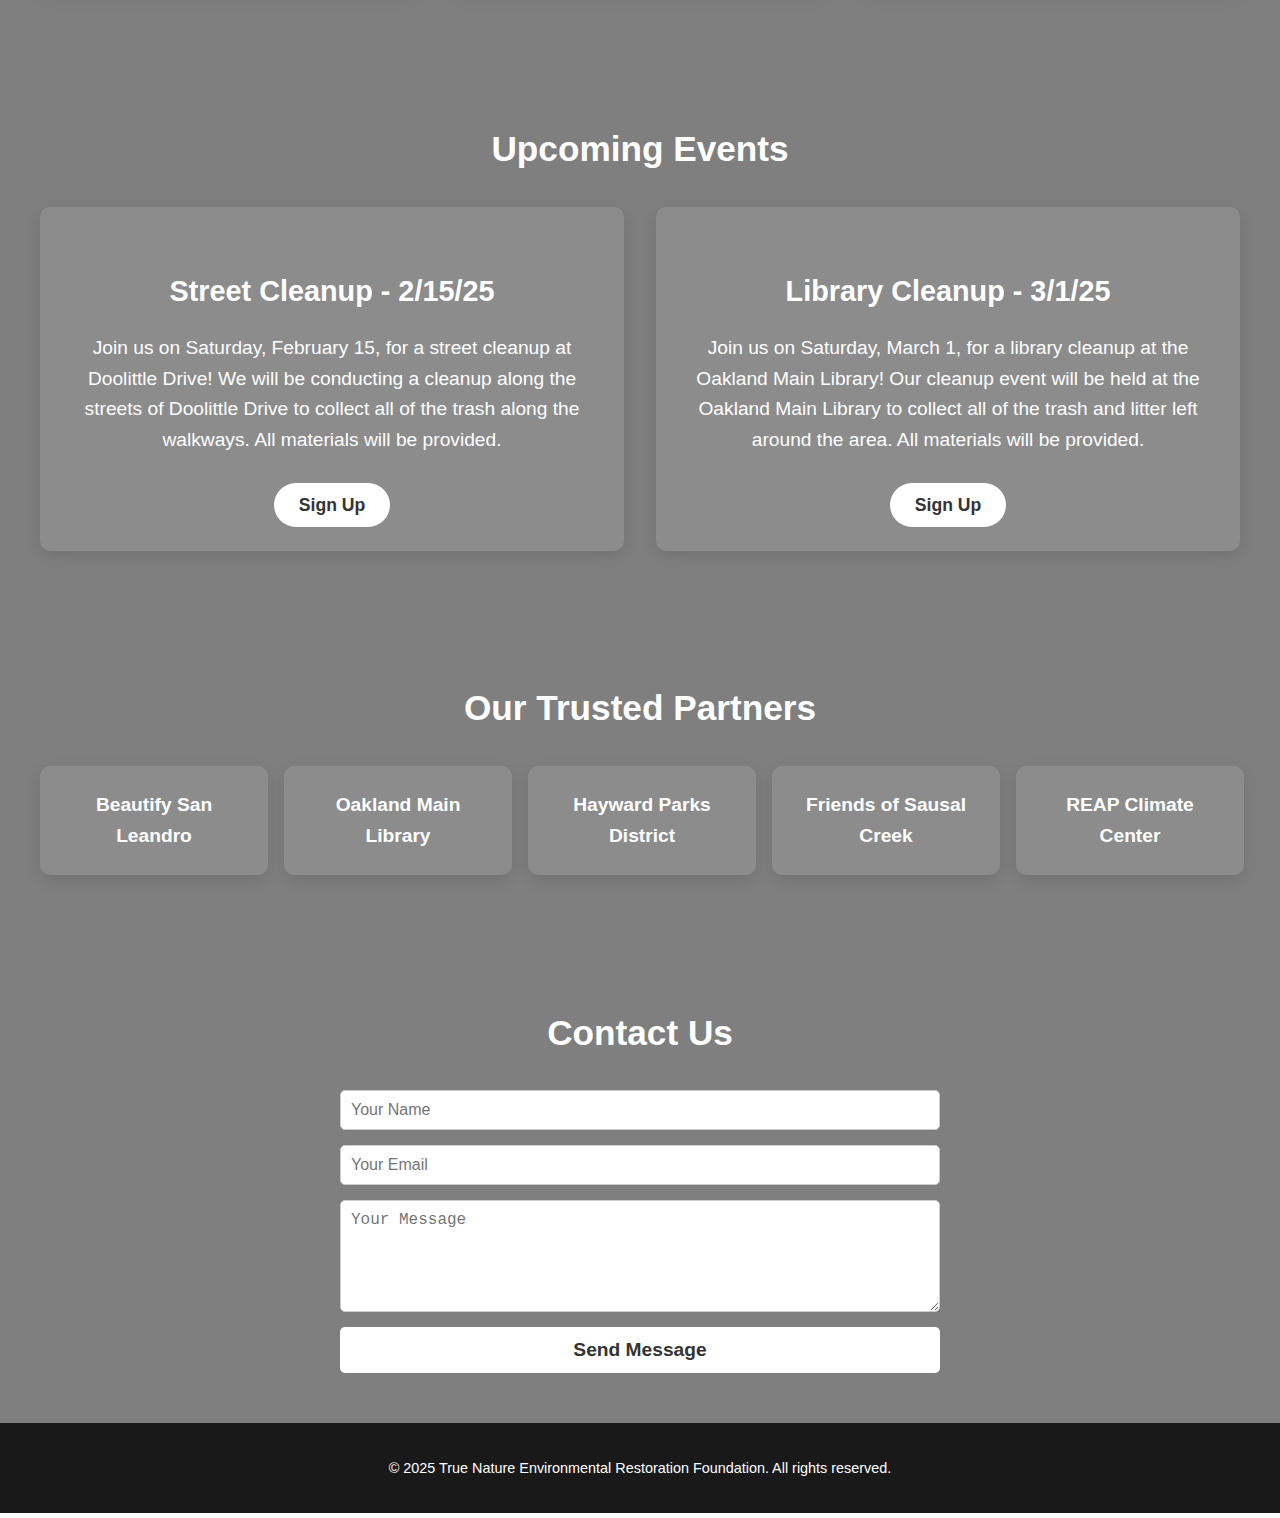
==== commit 93f2135a: "Update index.html" ====
--- a/index.html
+++ b/index.html
@@ -6,7 +6,7 @@
     <meta name="description" content="TNERF is a 501(c)(3) nonprofit organization dedicated to restoring and preserving the natural beauty of our environment through community-driven initiatives and environmental education.">
     <meta property="og:title" content="True Nature Environmental Restoration Foundation">
     <meta property="og:description" content="TNERF is a 501(c)(3) nonprofit organization dedicated to restoring and preserving the natural beauty of our environment through community-driven initiatives and environmental education.">
-    <meta property="og:image" content="https://www.truenaturerestoration.org/images/TNERF2.png">    
+    <meta property="og:image" content="https://www.truenaturerestoration.org/images/TTNERF.png">    
     <meta property="og:url" content="https://truenaturerestoration.org">
     <title>True Nature Environmental Restoration Foundation</title>
     <link rel="icon" href="images/TNERF.png" type="image/png">
@@ -16,13 +16,13 @@
     <header>
         <a href="index.html#intro" class="logo">TNERF</a>
         <nav>
-            <a href="index.html#intro">Home</a>
-            <a href="index.html#about">About Us</a>
-            <a href="index.html#statistics">Statistics</a>
-            <a href="index.html#projects">Projects</a>
-            <a href="index.html#team">Our Team</a>
-            <a href="index.html#events">Events</a>
-            <a href="index.html#contact">Contact</a>
+            <a href="#intro">Home</a>
+            <a href="#about">About Us</a>
+            <a href="#statistics">Statistics</a>
+            <a href="#projects">Projects</a>
+            <a href="#team">Our Team</a>
+            <a href="#events">Events</a>
+            <a href="#contact">Contact</a>
         </nav>
         <button class="donate-btn">
             <a href="https://donate.stripe.com/eVa7vp5Vr6un7a8aEE" target="_blank" style="text-decoration: none; color: inherit;">Donate</a>
--- a/styles.css
+++ b/styles.css
@@ -1,7 +1,7 @@
 /* General Styles */
 body {
     font-family: Arial, sans-serif;
-    background-image: url('New.jpg');    
+    background-image: url('New.png');
     background-attachment: fixed;
     background-size: cover;
     background-repeat: no-repeat;
@@ -20,7 +20,7 @@
     width: 100%;
     height: 100%;
     background: rgba(0, 0, 0, 0.5); /* Black transparency overlay */
-    z-index: -1;
+    z-index: -1; /* Place it behind the content */
 }
 
 /* Header Styles */
@@ -468,13 +468,19 @@
     color: white; /* Change text color to white */
 }
 
-@media only screen and (max-width: 768px) {
+/* Mobile-specific styles */
+@media (max-width: 768px) {
     body {
-        background-image: url('New.jpg');
+        background-image: url('images/Background.png'); /* Mobile-specific background */
         background-size: cover;
         background-position: center;
         background-repeat: no-repeat;
         background-attachment: scroll; /* Fix mobile issue */
+    }
+
+    #intro {
+        height: 100vh; /* Ensure the hero section covers the full viewport */
+        padding-top: 50px; /* Adjust if needed */
     }
 }
 
@@ -576,31 +582,31 @@
         }
     }
 
-    /* Mobile Version */
-    @media screen and (max-width: 767px) {
-        .projects-container {
-            display: grid;
-            grid-template-columns: 1fr; /* 1 column per row on mobile */
-            gap: 1rem; /* Space between the cards */
-            padding: 0 15px; /* Add padding to the container for better spacing */
-        }
-
-        .project-card {
-            width: 100%; /* Full width for mobile */
-            max-width: 450px; /* Adjust the card width to be smaller */
-            margin: 0 auto; /* Center the project cards */
-            padding: 1.5rem; /* Add padding inside the card */
-            box-sizing: border-box; /* Ensure padding is included in the width */
-        }
-
-        .project-card h3 {
-            font-size: 1.5rem;
-        }
-
-        .project-card p {
-            font-size: 1.2rem;
-        }
-    }
+/* Mobile-specific styles */
+@media screen and (max-width: 767px) {
+    .projects-container {
+        display: grid;
+        grid-template-columns: 1fr; /* 1 column per row on mobile */
+        gap: 1rem; /* Space between the cards */
+        padding: 0 15px; /* Add padding to the container for better spacing */
+    }
+
+    .project-card {
+        width: 100%; /* Full width for mobile */
+        max-width: 100%; /* Ensure it fits within the container */
+        margin: 0 auto; /* Center the project cards */
+        padding: 1.5rem; /* Add padding inside the card */
+        box-sizing: border-box; /* Ensure padding is included in the width */
+    }
+
+    .project-card h3 {
+        font-size: 1.5rem;
+    }
+
+    .project-card p {
+        font-size: 1.2rem;
+    }
+}
 
     #projects h2 {
         font-size: 2.2rem; /* Updated font size */
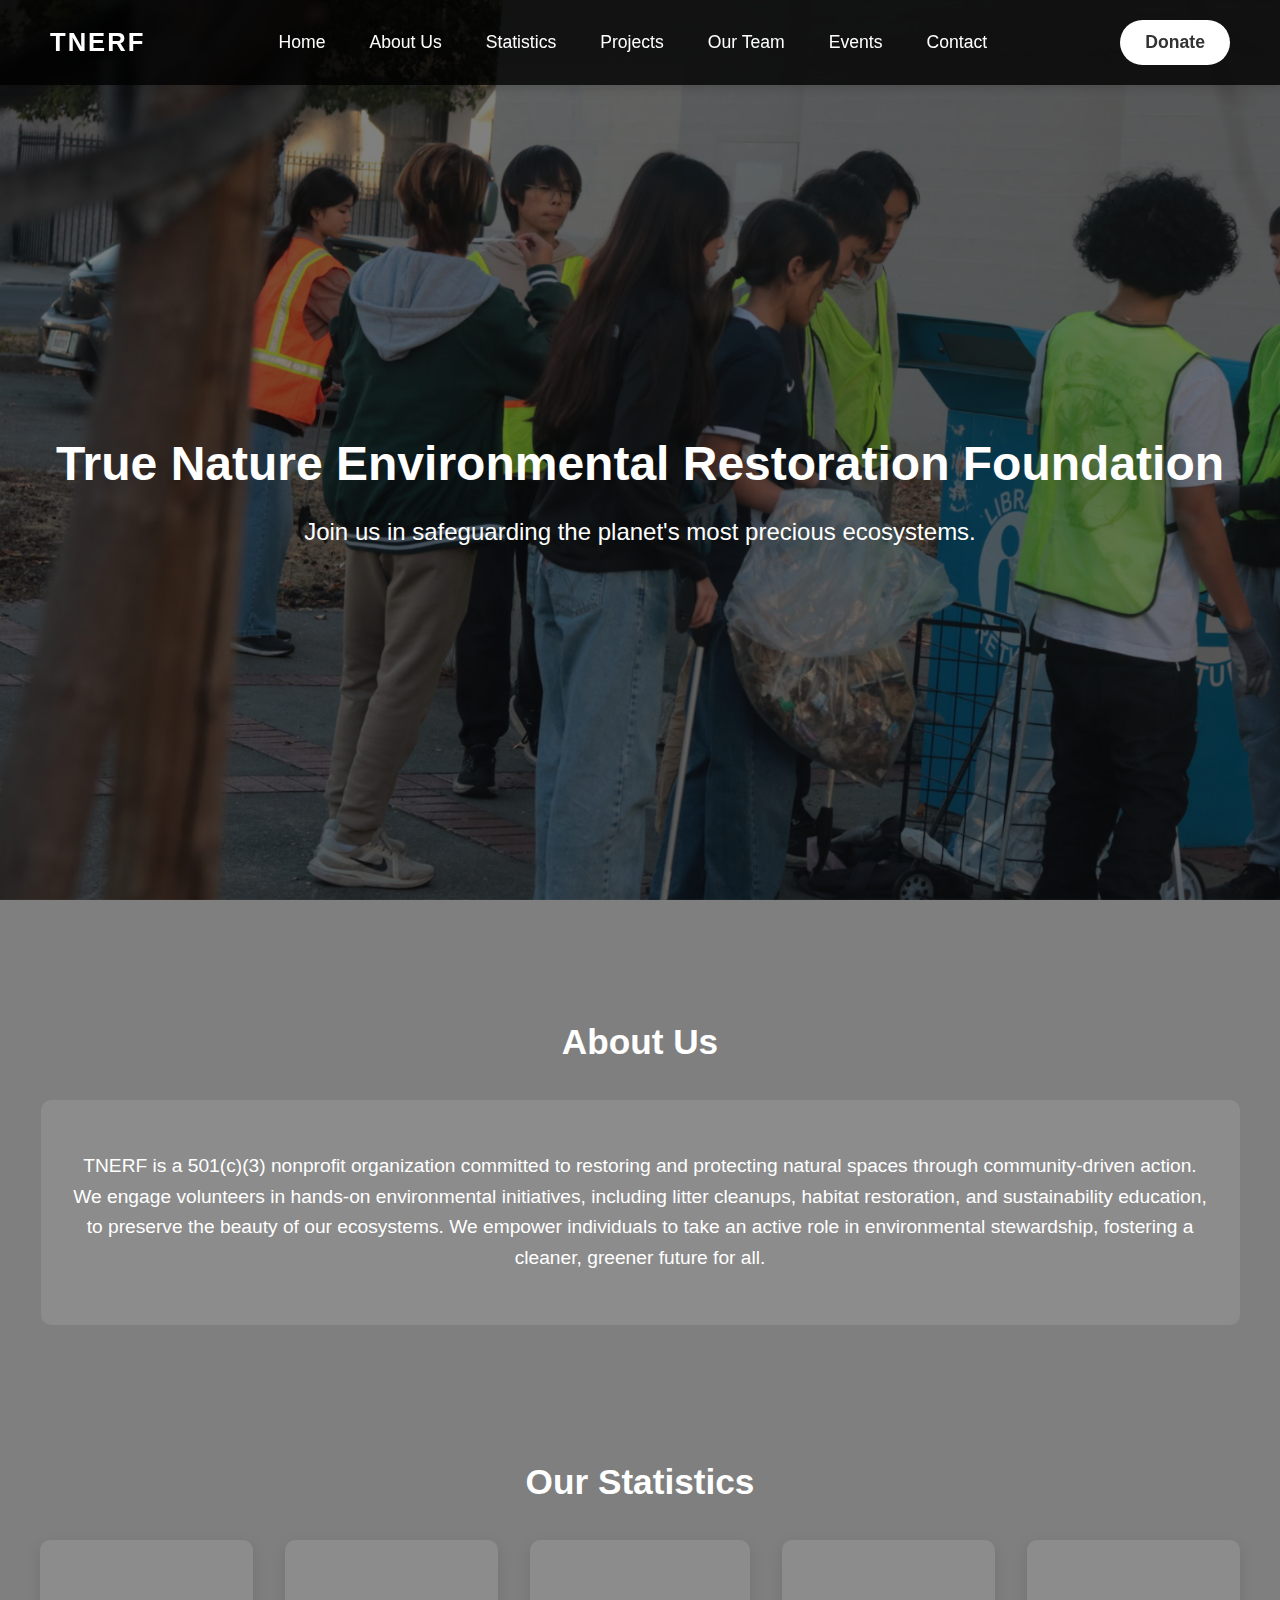
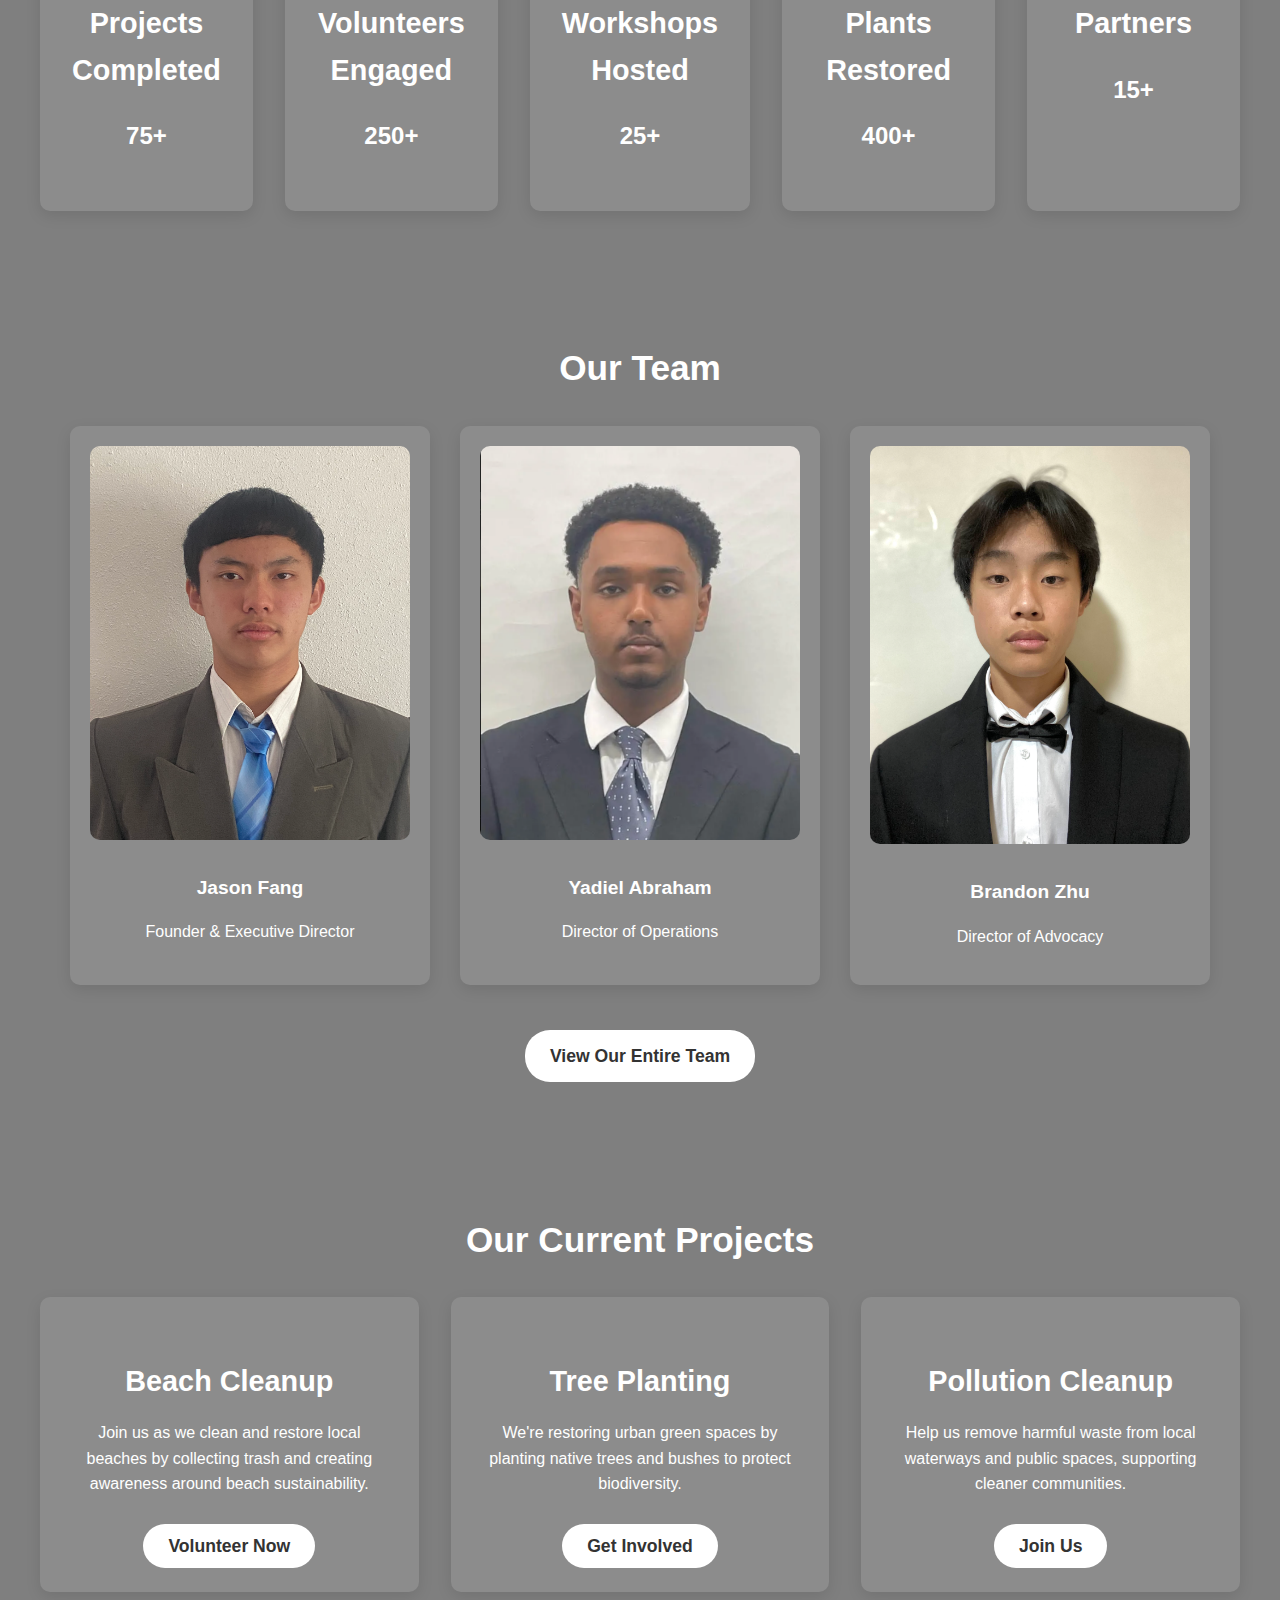
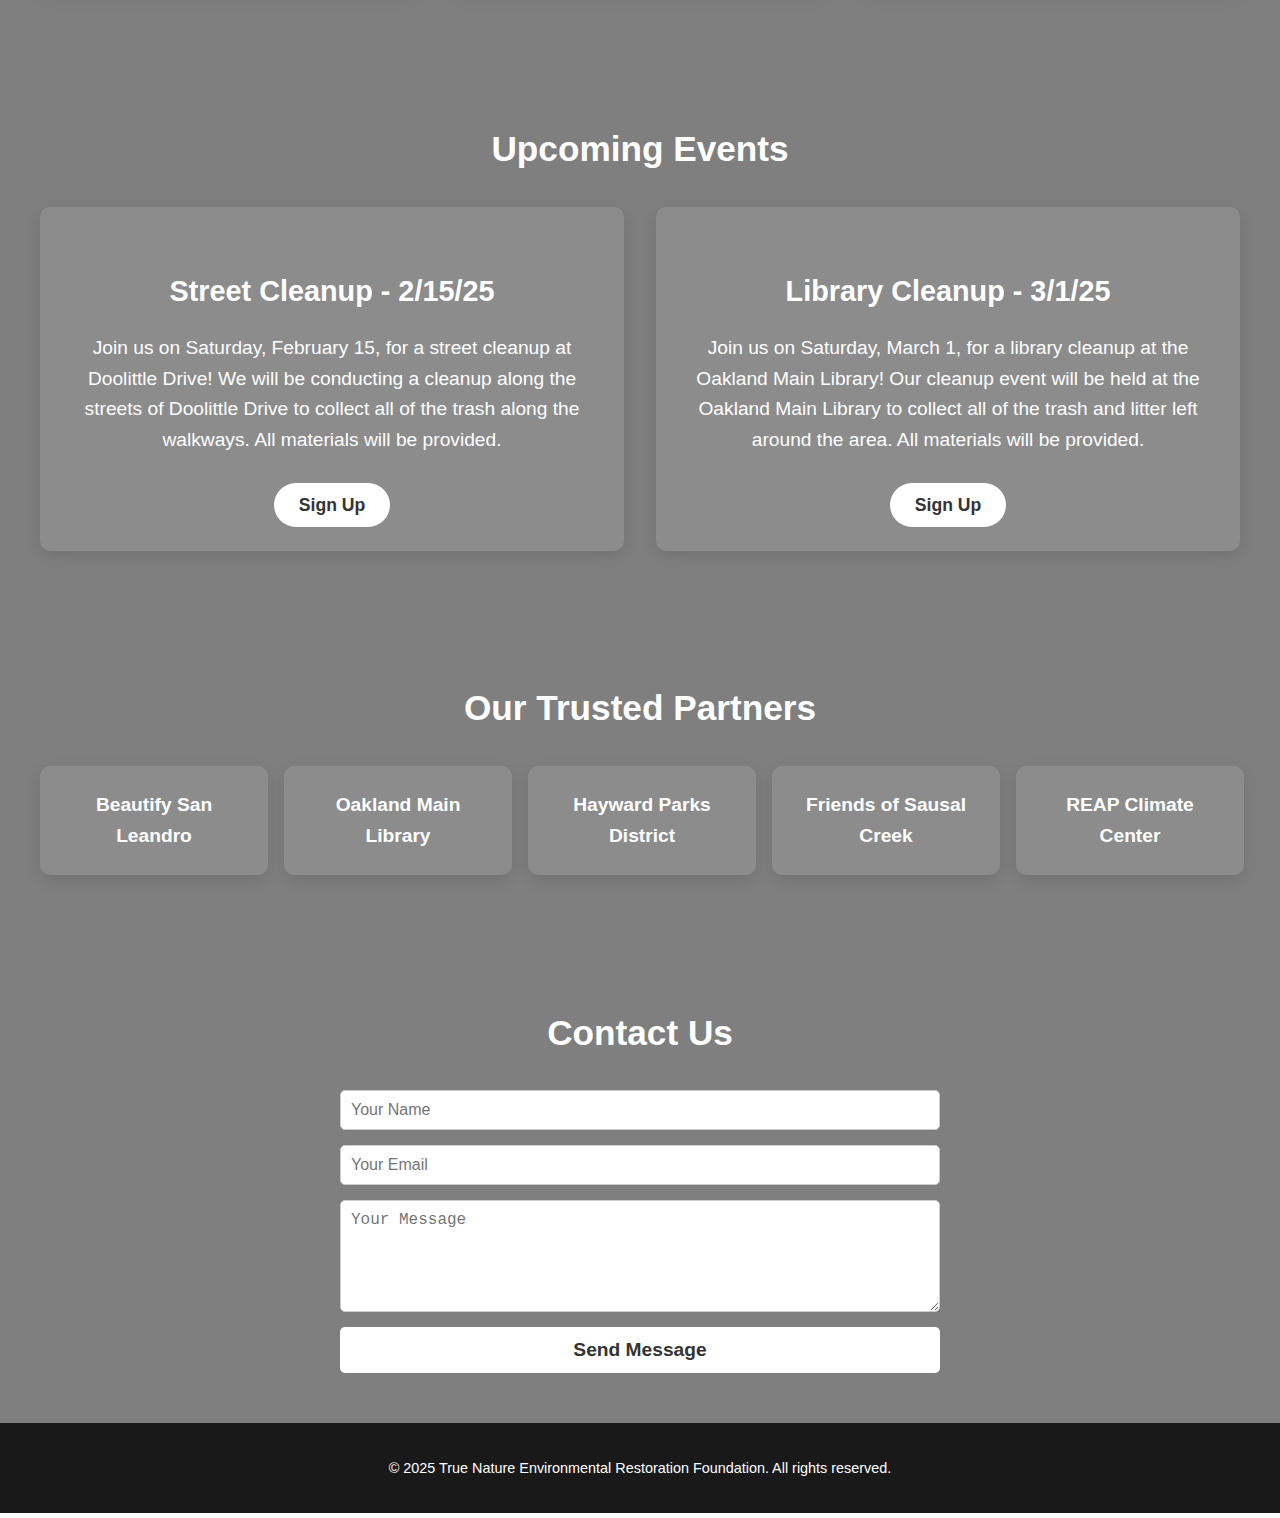
==== commit cfb05a0f: "Update index.html" ====
--- a/index.html
+++ b/index.html
@@ -16,13 +16,13 @@
     <header>
         <a href="index.html#intro" class="logo">TNERF</a>
         <nav>
-            <a href="#intro">Home</a>
-            <a href="#about">About Us</a>
-            <a href="#statistics">Statistics</a>
-            <a href="#projects">Projects</a>
-            <a href="#team">Our Team</a>
-            <a href="#events">Events</a>
-            <a href="#contact">Contact</a>
+            <a href="/#intro">Home</a>
+            <a href="/#about">About Us</a>
+            <a href="/#statistics">Statistics</a>
+            <a href="/#projects">Projects</a>
+            <a href="/#team">Our Team</a>
+            <a href="/#events">Events</a>
+            <a href="/#contact">Contact</a>
         </nav>
         <button class="donate-btn">
             <a href="https://donate.stripe.com/eVa7vp5Vr6un7a8aEE" target="_blank" style="text-decoration: none; color: inherit;">Donate</a>
--- a/styles.css
+++ b/styles.css
@@ -1,7 +1,7 @@
 /* General Styles */
 body {
     font-family: Arial, sans-serif;
-    background-image: url('New.png');
+    background-image: url('New.jpg');
     background-attachment: fixed;
     background-size: cover;
     background-repeat: no-repeat;
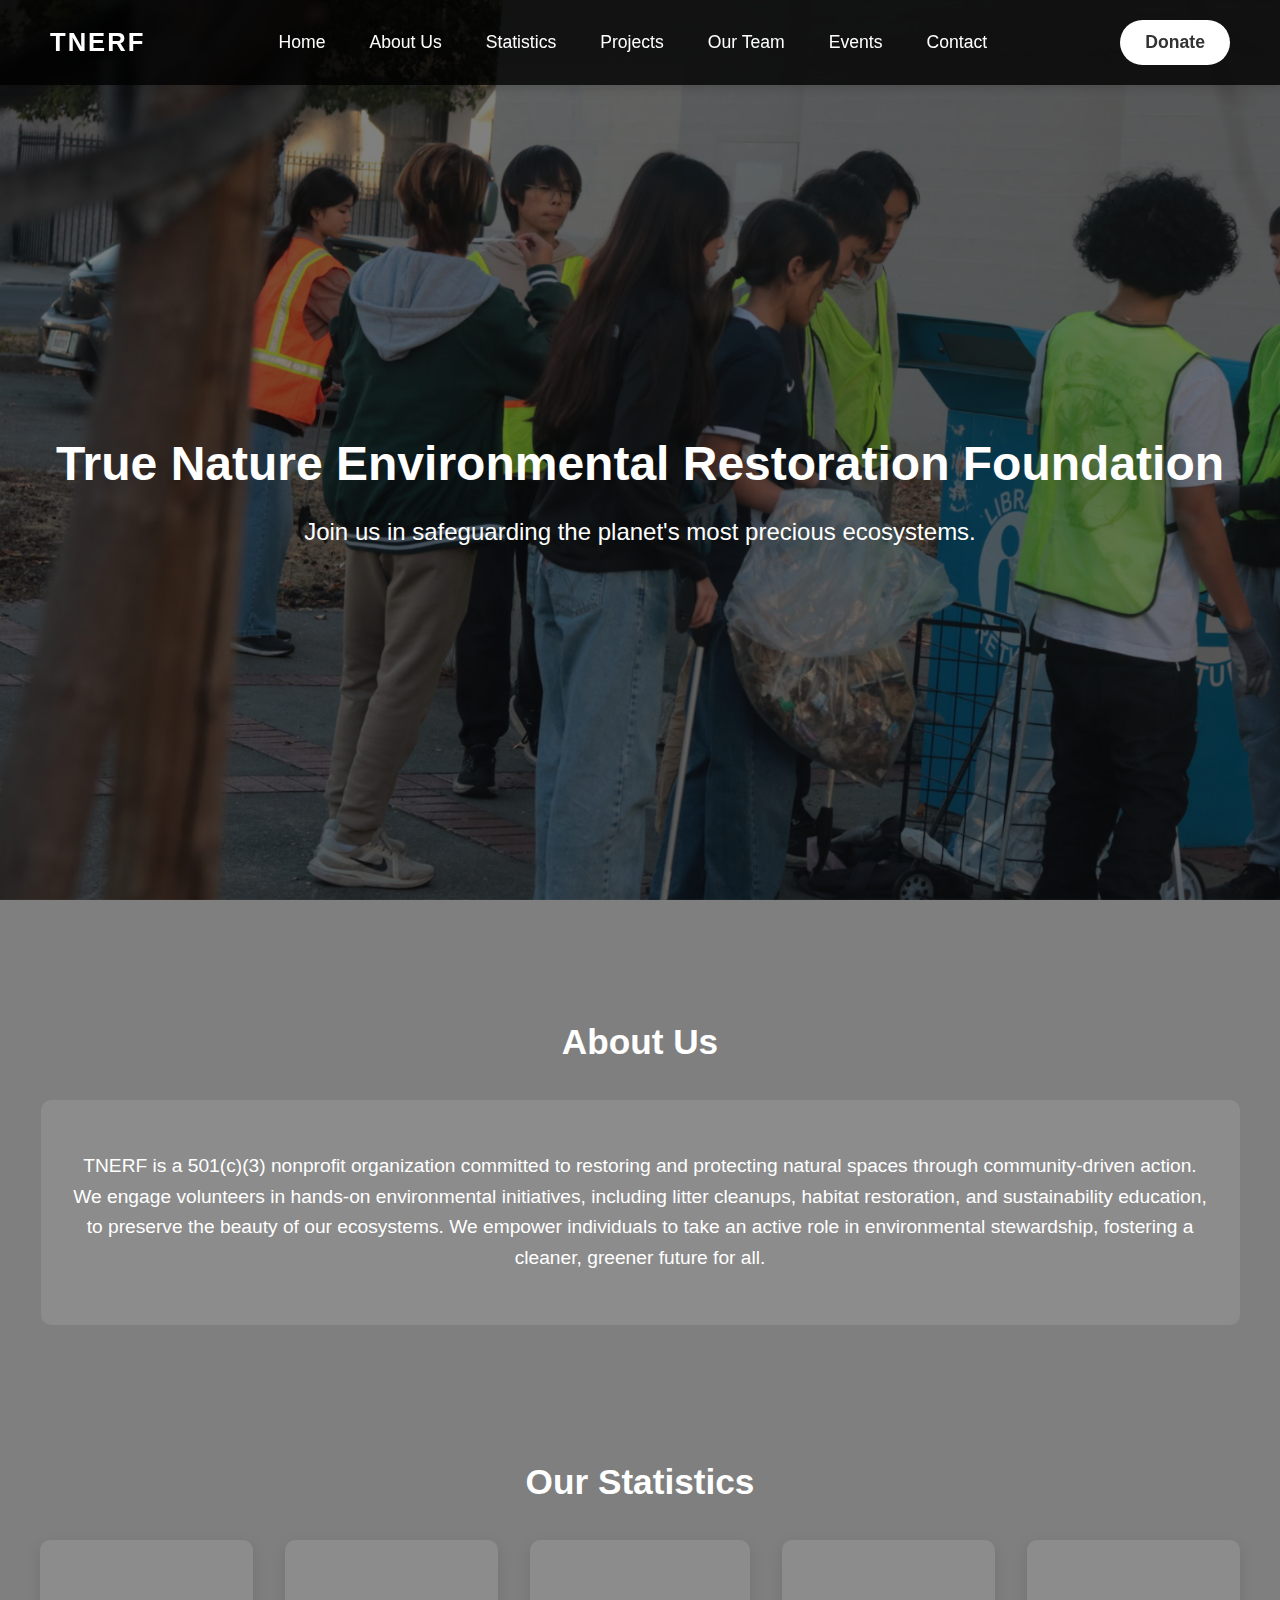
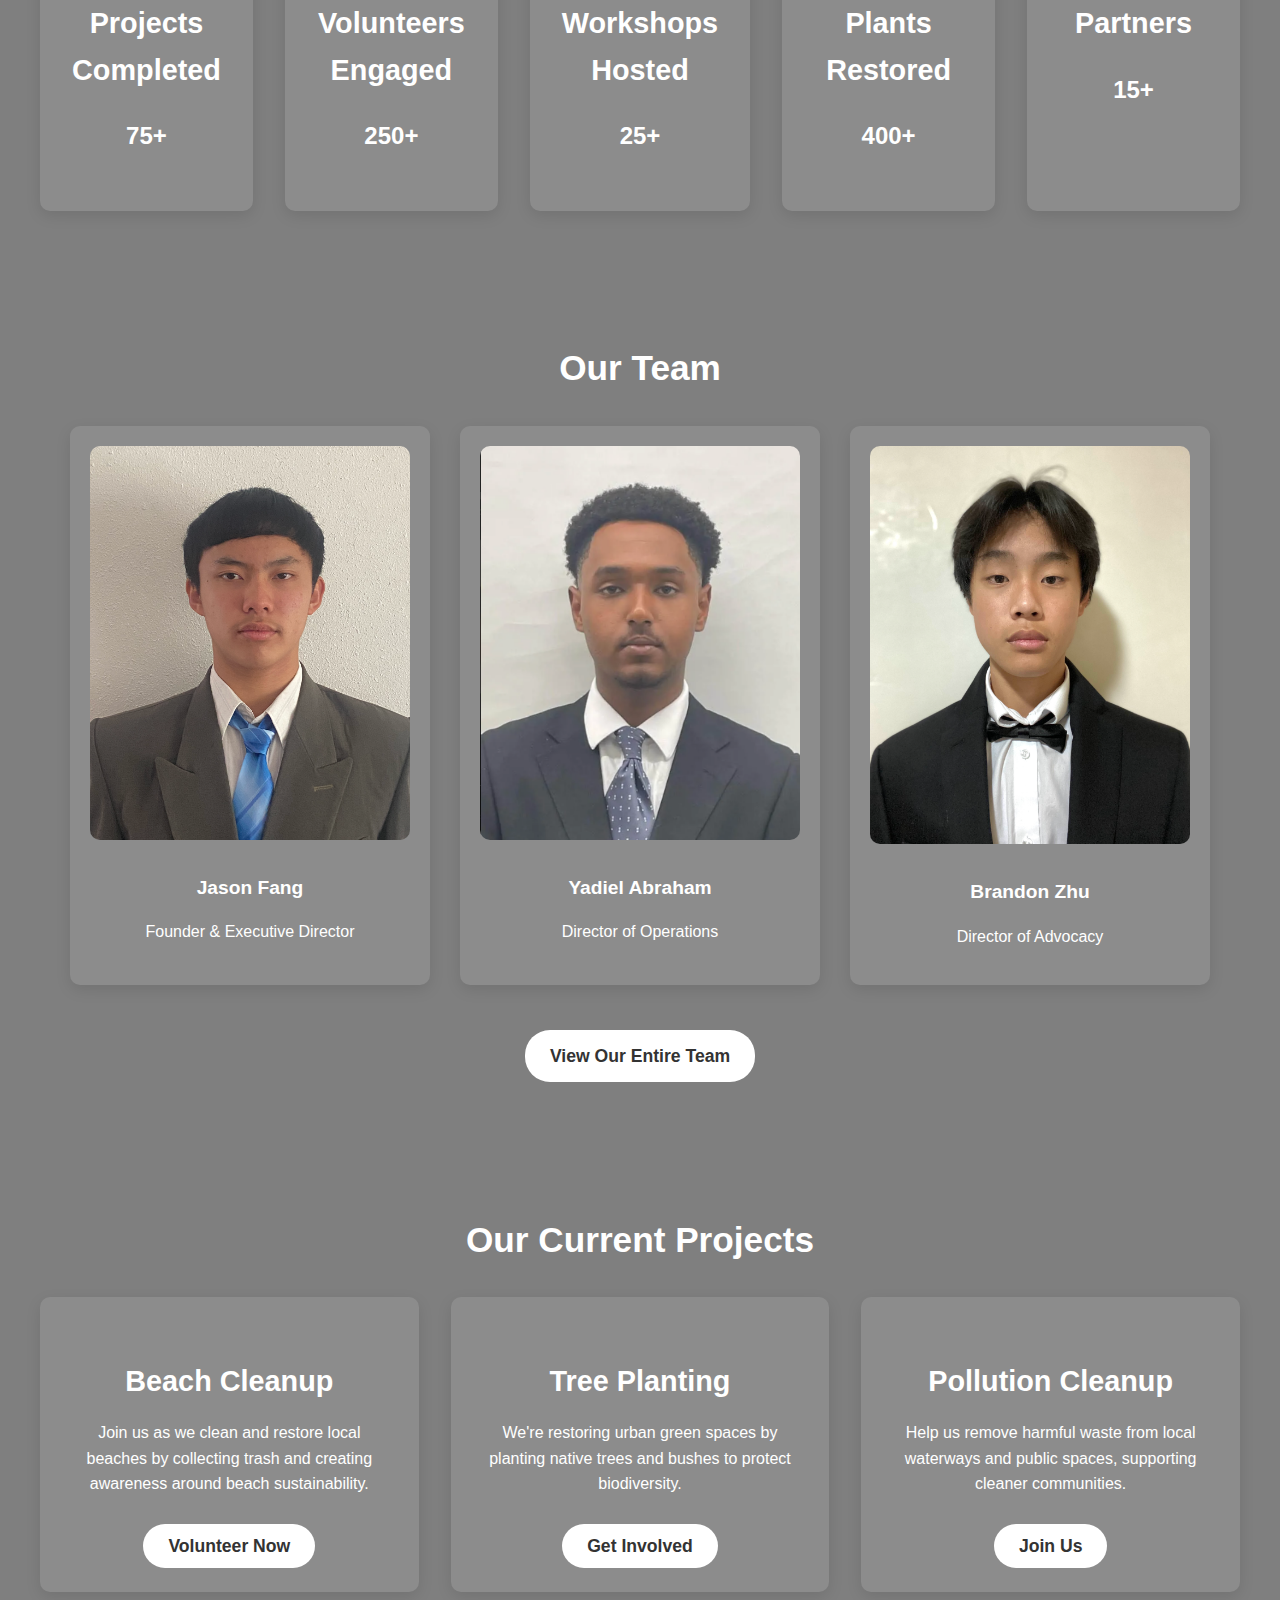
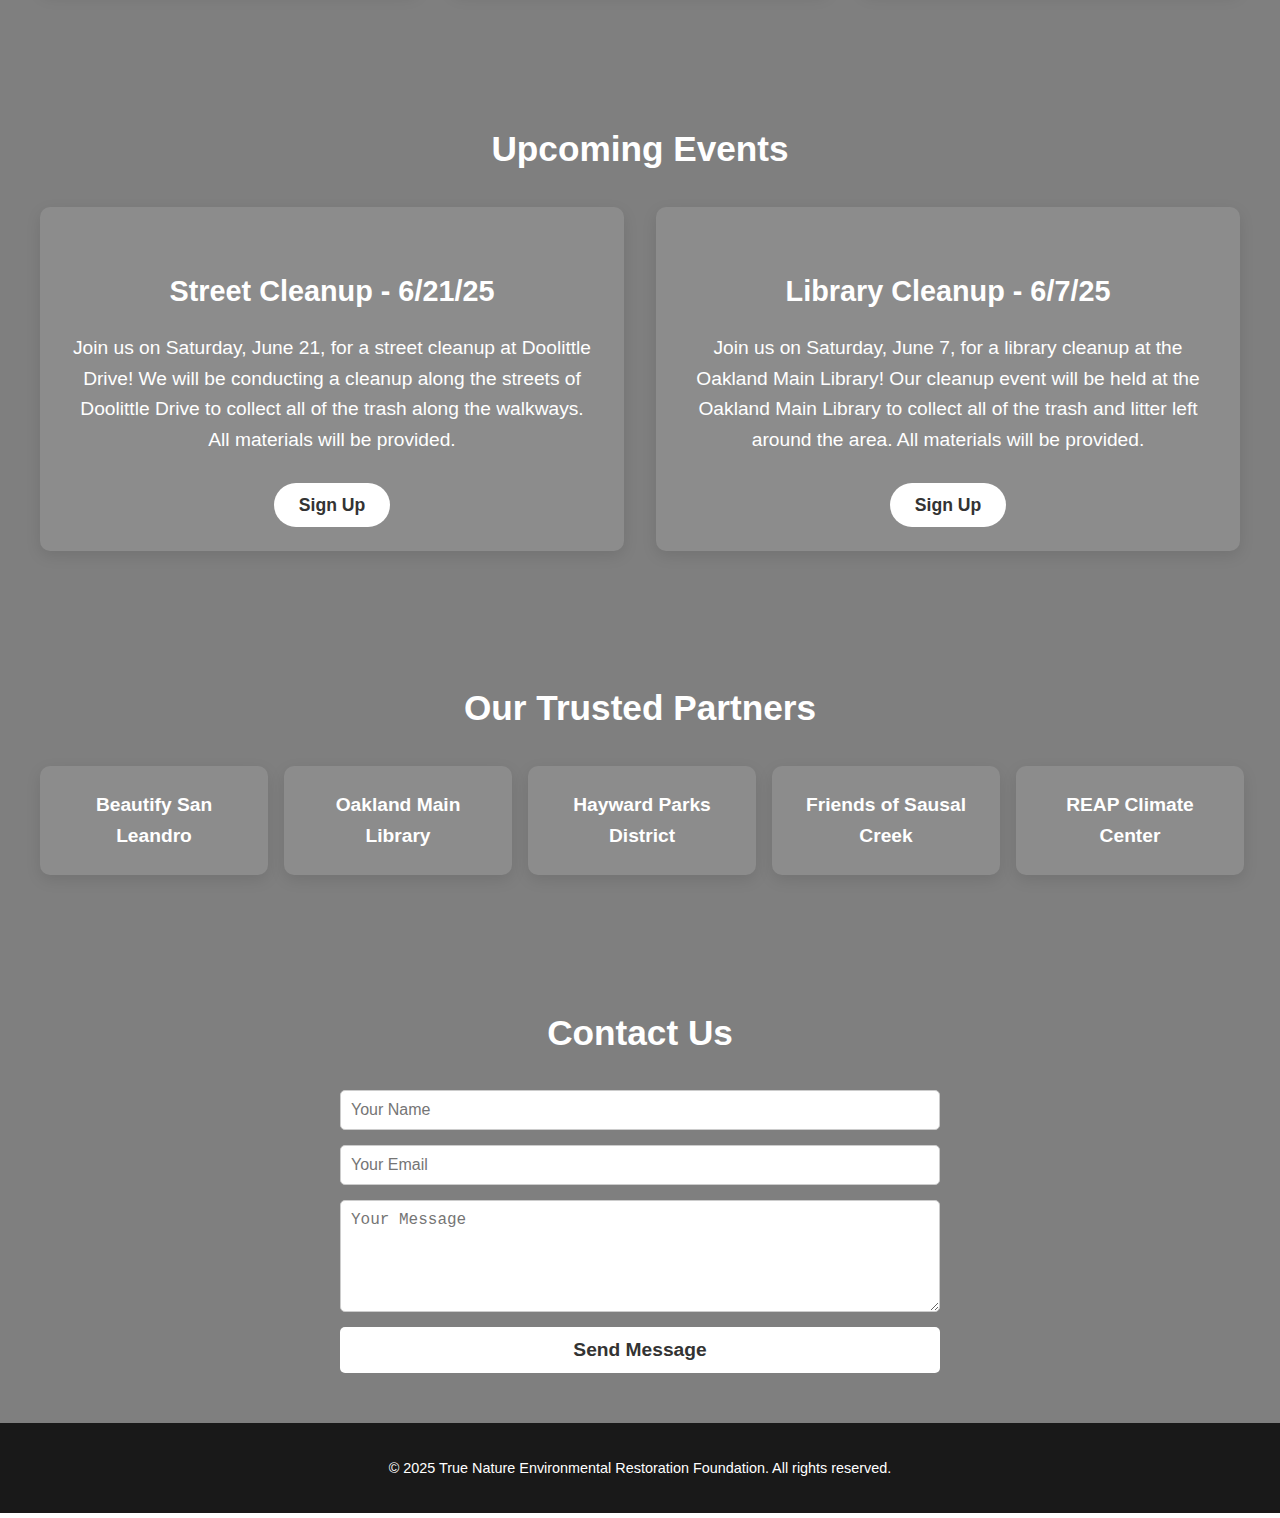
==== commit c5c690ae: "Update index.html" ====
--- a/index.html
+++ b/index.html
@@ -118,13 +118,13 @@
         <h2>Upcoming Events</h2>
         <div class="events-container">
             <div class="event-card">
-                <h3>Street Cleanup - 2/15/25</h3>
-                <p>Join us on Saturday, February 15, for a street cleanup at Doolittle Drive! We will be conducting a cleanup along the streets of Doolittle Drive to collect all of the trash along the walkways. All materials will be provided.</p>
+                <h3>Street Cleanup - 6/21/25</h3>
+                <p>Join us on Saturday, June 21, for a street cleanup at Doolittle Drive! We will be conducting a cleanup along the streets of Doolittle Drive to collect all of the trash along the walkways. All materials will be provided.</p>
                 <a href="https://forms.gle/nNtjUvXfeR5rRmCF6" class="sign-up-btn" target="_blank">Sign Up</a>
             </div>
             <div class="event-card">
-                <h3>Library Cleanup - 3/1/25</h3>
-                <p>Join us on Saturday, March 1, for a library cleanup at the Oakland Main Library! Our cleanup event will be held at the Oakland Main Library to collect all of the trash and litter left around the area. All materials will be provided.</p>
+                <h3>Library Cleanup - 6/7/25</h3>
+                <p>Join us on Saturday, June 7, for a library cleanup at the Oakland Main Library! Our cleanup event will be held at the Oakland Main Library to collect all of the trash and litter left around the area. All materials will be provided.</p>
                 <a href="https://forms.gle/XPNAgCLXwdvQe8RRA" class="sign-up-btn" target="_blank">Sign Up</a>
             </div>
     </section>
